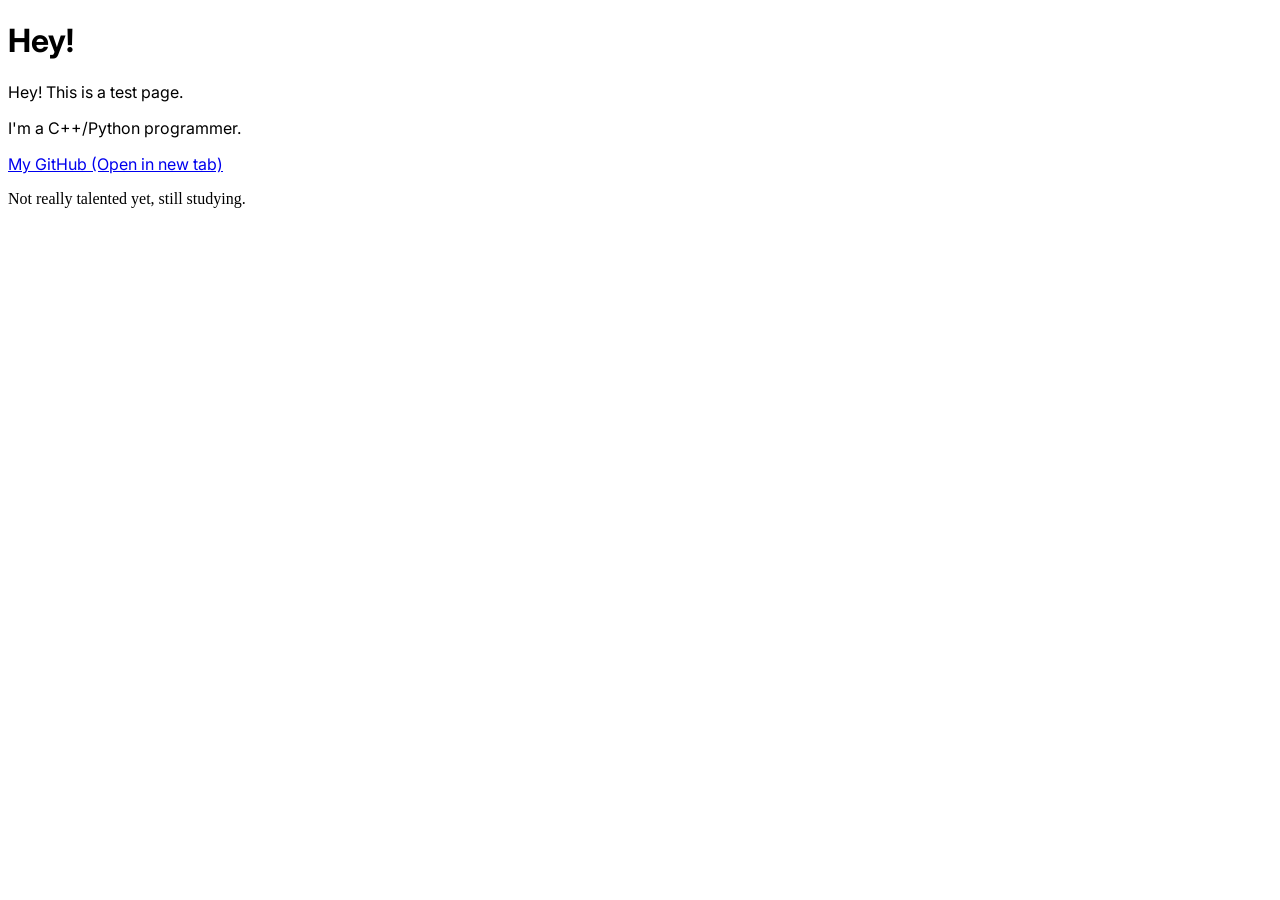
==== index.html @ 08ac7b28 "Update index.html" ====
<!DOCTYPE html>
<html lang="en">
<head>
<title>Hey!</title>
<link rel="preconnect" href="https://fonts.googleapis.com">
<link rel="preconnect" href="https://fonts.gstatic.com" crossorigin>
<link href="https://fonts.googleapis.com/css2?family=Inter:ital,opsz,wght@0,14..32,100..900;1,14..32,100..900&display=swap" rel="stylesheet">
</head>
<body>
<h1 style="font-family:Inter">Hey!</h1>
<p style="font-family:Inter">Hey! This is a test page.</p>
<p style="font-family:Inter">I'm a C++/Python programmer.</p>
<a style="font-family:Inter" href="https://www.github.com/sohiearth">My GitHub (Open in new tab)</a>
<p>Not really talented yet, still studying.</p>
</body>
</html>
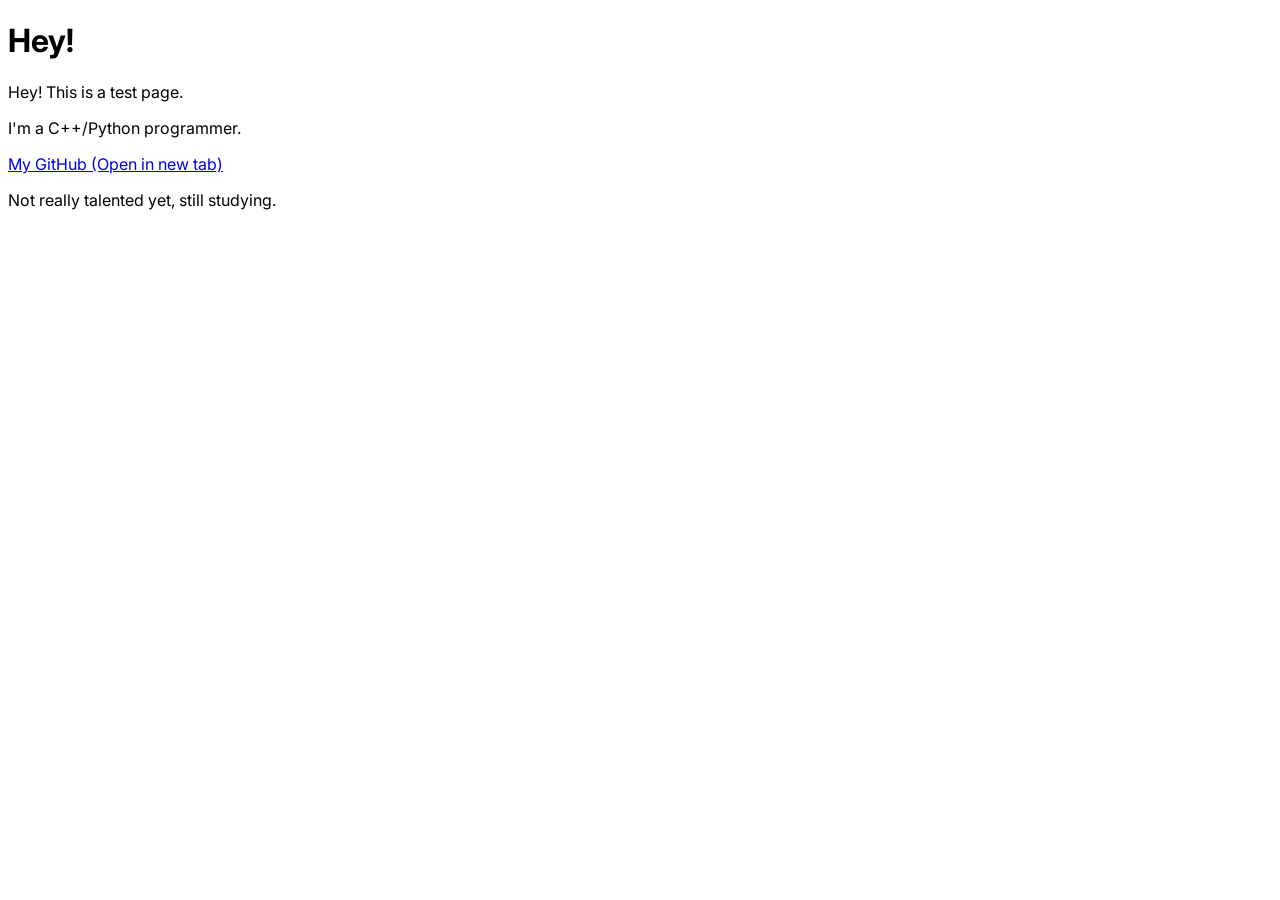
==== commit abe1d857: "Update index.html" ====
--- a/index.html
+++ b/index.html
@@ -11,6 +11,6 @@
 <p style="font-family:Inter">Hey! This is a test page.</p>
 <p style="font-family:Inter">I'm a C++/Python programmer.</p>
 <a style="font-family:Inter" href="https://www.github.com/sohiearth">My GitHub (Open in new tab)</a>
-<p>Not really talented yet, still studying.</p>
+<p style="font-family:Inter">Not really talented yet, still studying.</p>
 </body>
 </html>
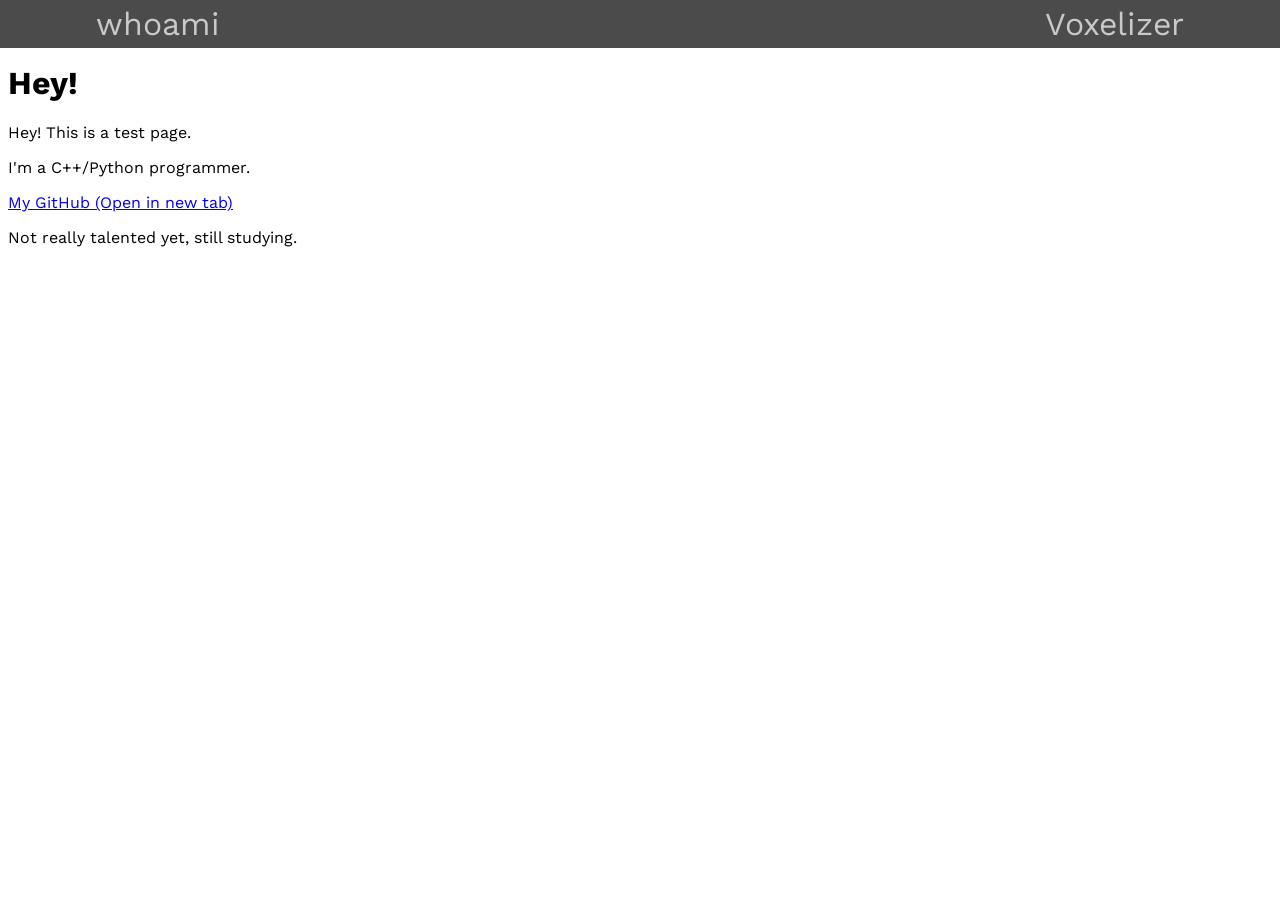
==== commit 50f069fb: "feat: Update whoami" ====
--- a/index.html
+++ b/index.html
@@ -1,16 +1,21 @@
 <!DOCTYPE html>
 <html lang="en">
-<head>
-<title>Hey!</title>
-<link rel="preconnect" href="https://fonts.googleapis.com">
-<link rel="preconnect" href="https://fonts.gstatic.com" crossorigin>
-<link href="https://fonts.googleapis.com/css2?family=Inter:ital,opsz,wght@0,14..32,100..900;1,14..32,100..900&display=swap" rel="stylesheet">
-</head>
-<body>
-<h1 style="font-family:Inter">Hey!</h1>
-<p style="font-family:Inter">Hey! This is a test page.</p>
-<p style="font-family:Inter">I'm a C++/Python programmer.</p>
-<a style="font-family:Inter" href="https://www.github.com/sohiearth">My GitHub (Open in new tab)</a>
-<p style="font-family:Inter">Not really talented yet, still studying.</p>
+  <head>
+    <title>Hey!</title>
+    <style>  
+      @import url('https://fonts.googleapis.com/css2?family=Work+Sans:ital,wght@0,100..900;1,100..900&display=swap');
+    </style>
+    <link rel="stylesheet" href="style.css">
+  </head>
+  <body>
+    <header id="navbar">
+      <a href="http://sohiearth.tech/">whoami</a>
+      <a href="http://sohiearth.tech/framework/">Voxelizer</a>
+    </header>
+    <h1 id="hey">Hey!</h1>
+    <p>Hey! This is a test page.</p>
+    <p>I'm a C++/Python programmer.</p>
+    <a href="https://www.github.com/sohiearth">My GitHub (Open in new tab)</a>
+    <p>Not really talented yet, still studying.</p>
 </body>
 </html>
--- a/style.css
+++ b/style.css
@@ -0,0 +1,54 @@
+:root {
+  --color-background: rgba(30, 30, 30, 0.8);
+  --color-accent: rgba(100, 100, 200, 0.8);
+  --color-navbar: rgba(30, 30, 30, 0.8);
+  --border-radius: 5px;
+}
+
+h1 {
+  font-family: "Work Sans", BlinkMacSystemFont, -apple-system, "Segoe UI", Arial;
+}
+
+#hey {
+  margin-top: 4rem;
+}
+
+p {
+  font-family: "Work Sans", BlinkMacSystemFont, -apple-system, "Segoe UI", Arial;
+}
+
+a {
+  font-family: "Work Sans", BlinkMacSystemFont, -apple-system, "Segoe UI", Arial;
+}
+
+#navbar {
+  font-family: "IBM Plex Mono", BlinkMacSystemFont, -apple-system, "Segoe UI", Arial;
+  position: fixed;
+  z-index: 1000;
+  top: 0;
+  left: 0;
+  right: 0;
+  margin: 0 auto;
+  height: 3rem;
+  padding-left: 6rem;
+  padding-right: 6rem;
+  box-sizing: border-box;
+  align-items: center;
+  max-width: 100%;
+  justify-content: space-between;
+  backdrop-filter: blur(20px) saturate(150%);
+  display: flex;
+  background-color: var(--color-navbar);
+  color: var(--color-title-1);
+}
+
+#navbar a {
+  font-size: 2rem;
+  color: rgba(255, 255, 255, 0.7);
+  text-decoration: none;
+  transition: font-weight 0.5s ease;
+}
+
+#navbar a:hover {
+  font-weight: 200;
+}
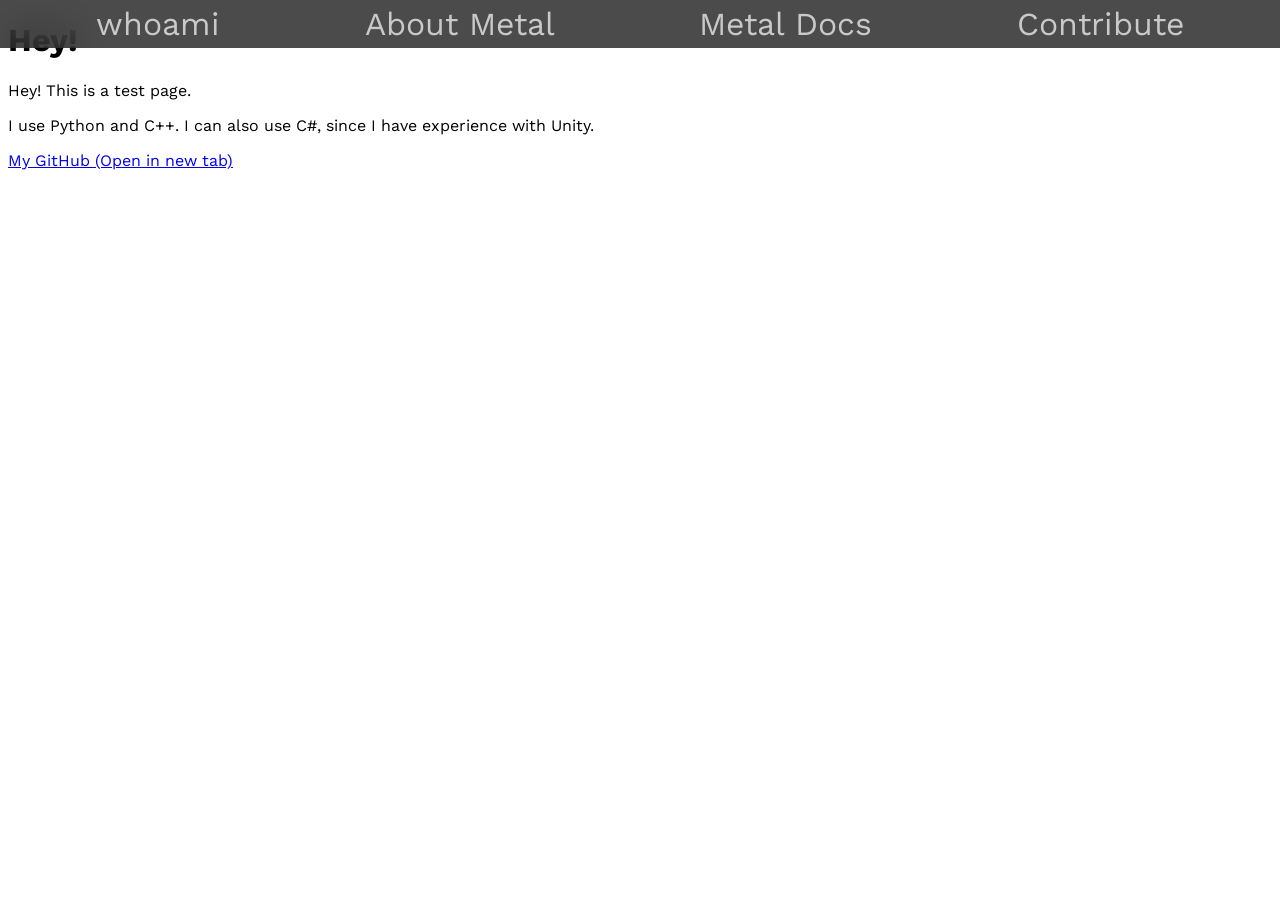
==== commit 170f39cf: "feat: Clean up codebase and unify design" ====
--- a/index.html
+++ b/index.html
@@ -9,13 +9,18 @@
   </head>
   <body>
     <header id="navbar">
-      <a href="http://sohiearth.tech/">whoami</a>
-      <a href="http://sohiearth.tech/framework/">Voxelizer</a>
+      <a href="../index.html">whoami</a>
+      <a href="metal/index.html">About Metal</a>
+      <a href="metal/docs.html">Metal Docs</a>
+      <a href="metal/contribute.html">Contribute</a>
     </header>
-    <h1 id="hey">Hey!</h1>
-    <p>Hey! This is a test page.</p>
-    <p>I'm a C++/Python programmer.</p>
-    <a href="https://www.github.com/sohiearth">My GitHub (Open in new tab)</a>
-    <p>Not really talented yet, still studying.</p>
+    <div id="about">
+      <h1 id="about-title">Hey!</h1>
+      <div id="about-content">
+        <p>Hey! This is a test page.</p>
+        <p>I use Python and C++. I can also use C#, since I have experience with Unity.</p>
+        <a href="https://www.github.com/sohiearth" target="_blank">My GitHub (Open in new tab)</a>
+      </div>
+    </div>
 </body>
 </html>
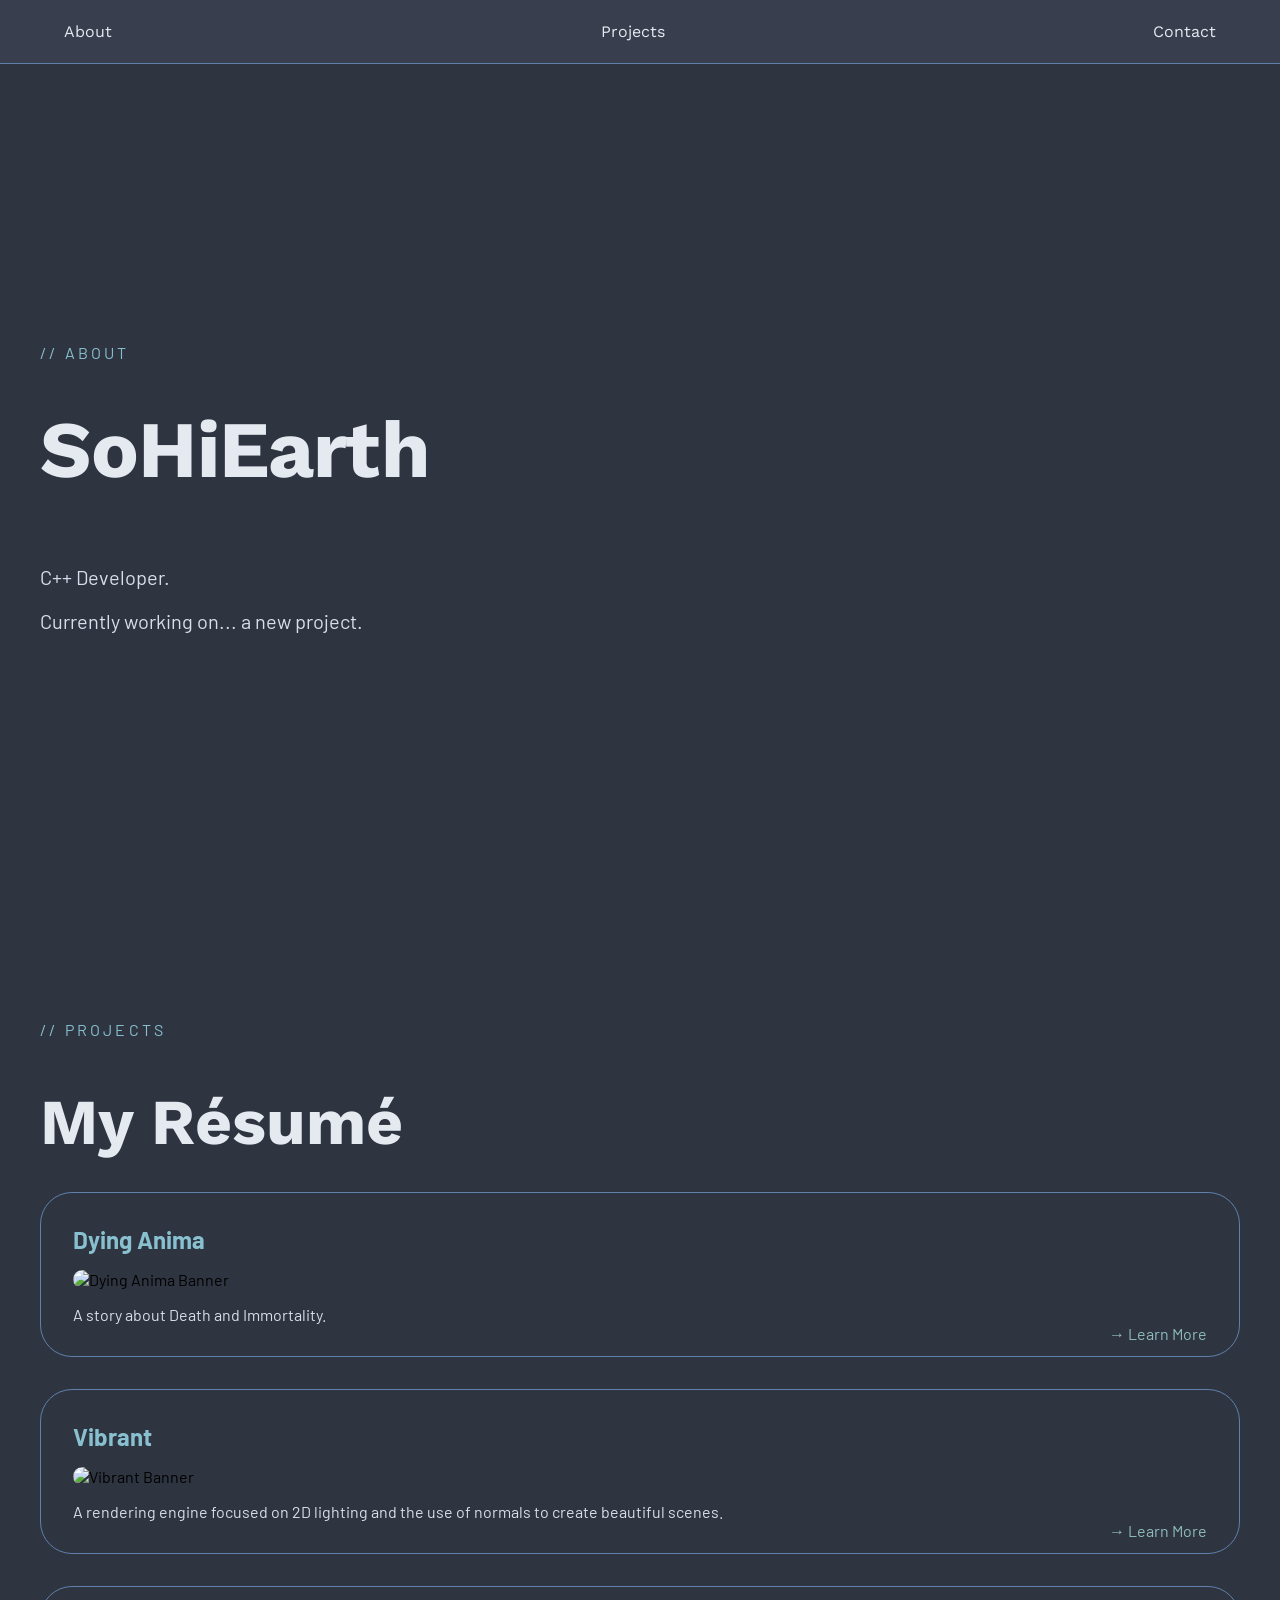
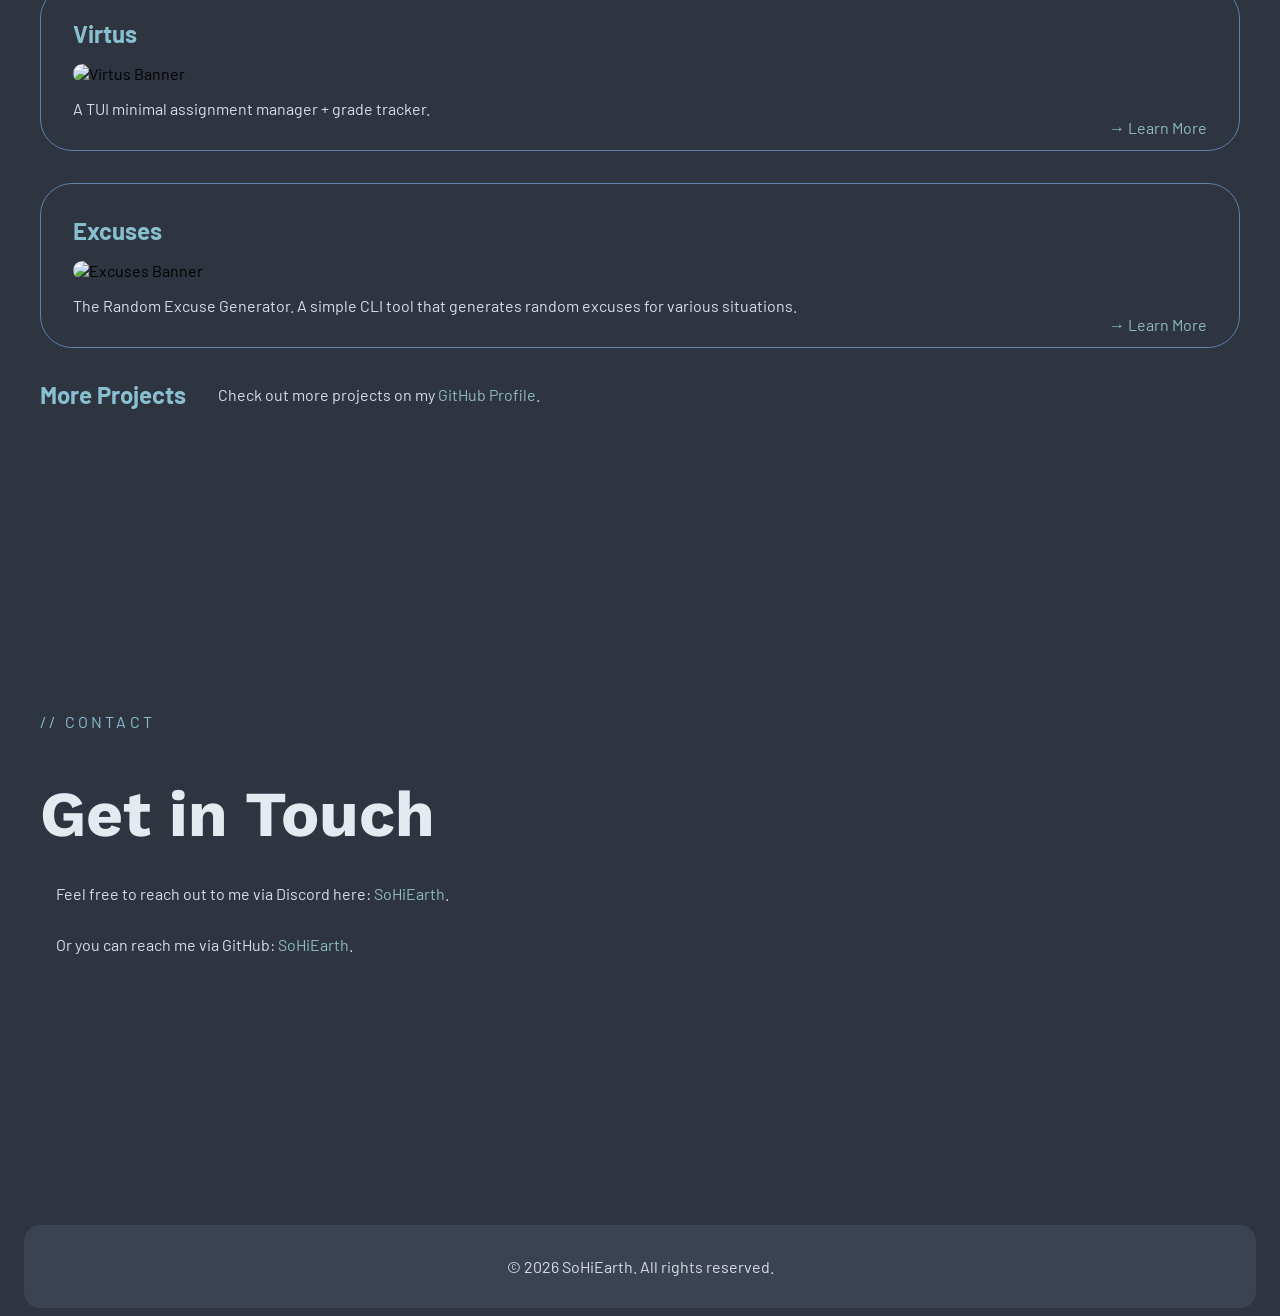
==== commit ae4092fe: "feat: Major Renovation. Remake index page. Co-authored-by: Copilot <copilot@github.com>" ====
--- a/index.html
+++ b/index.html
@@ -1,26 +1,77 @@
 <!DOCTYPE html>
 <html lang="en">
   <head>
-    <title>Hey!</title>
+    <title>SoHiEarth</title>
     <style>  
+      @import url('https://fonts.googleapis.com/css2?family=Barlow:ital,wght@0,100;0,200;0,300;0,400;0,500;0,600;0,700;0,800;0,900;1,100;1,200;1,300;1,400;1,500;1,600;1,700;1,800;1,900&display=swap');
       @import url('https://fonts.googleapis.com/css2?family=Work+Sans:ital,wght@0,100..900;1,100..900&display=swap');
     </style>
-    <link rel="stylesheet" href="style.css">
+    <link rel="stylesheet" href="index_style.css">
   </head>
-  <body>
-    <header id="navbar">
-      <a href="../index.html">whoami</a>
-      <a href="metal/index.html">About Metal</a>
-      <a href="metal/docs.html">Metal Docs</a>
-      <a href="metal/contribute.html">Contribute</a>
+  <body class="barlow-regular">
+    <header class="navbar" class="barlow-regular">
+      <a href="#intro">About</a>
+      <a href="#projects">Projects</a>
+      <a href="#contact">Contact</a>
     </header>
-    <div id="about">
-      <h1 id="about-title">Hey!</h1>
-      <div id="about-content">
-        <p>Hey! This is a test page.</p>
-        <p>I use Python and C++. I can also use C#, since I have experience with Unity.</p>
-        <a href="https://www.github.com/sohiearth" target="_blank">My GitHub (Open in new tab)</a>
+    <div class="intro" class="barlow-regular">
+      <p class="intro-decoration">// About</p>
+      <h1 class="intro-title work-sans-bold">SoHiEarth</h1>
+      <div class="intro-description">
+        <p>C++ Developer.</p>
+        <p>Currently working on... a new project.</p>
       </div>
     </div>
-</body>
+
+    <div class="projects" class="barlow-regular">
+      <p class="projects-decoration">// Projects</p>
+      <h2 class="projects-title work-sans-bold">My Résumé</h2>
+      <div class="project dying-anima">
+        <h2 class="project-title">Dying Anima</h2>
+        <img src="https://github.com/SoHiEarth/dying-anima/blob/f69f7f76096557daa3ad3a43d9edc28c457ca5c3/docs/assets/banner.png?raw=true" alt="Dying Anima Banner" class="project-image">
+        <p class="project-content">A story about Death and Immortality.</p>
+        <a href="https://github.com/SoHiEarth/dying-anima" target="_blank" class="project-link">→ Learn More</a>
+      </div>
+
+      <div class="project vibrant">
+        <h2 class="project-title">Vibrant</h2>
+        <img src="https://github.com/SoHiEarth/vibrant/blob/2f0704a8f34965f7e9bee24b9616733d9ee9030e/docs/screenshot.png?raw=true" alt="Vibrant Banner" class="project-image">
+        <p class="project-content">A rendering engine focused on 2D lighting and the use of normals to create beautiful scenes.</p>
+        <a href="https://github.com/SoHiEarth/vibrant" target="_blank" class="project-link">→ Learn More</a>
+      </div>
+
+      <div class="project virtus">
+        <h2 class="project-title">Virtus</h2>
+        <img src="https://github.com/SoHiEarth/virtus/blob/d7bbdfa9af336d876964ae082d409f8632fc8e02/assets/logo.png?raw=true" alt="Virtus Banner" class="project-image">
+        <p class="project-content">A TUI minimal assignment manager + grade tracker.</p>
+        <a href="https://github.com/SoHiEarth/virtus" target="_blank" class="project-link">→ Learn More</a>
+      </div>
+
+      <div class="project excuses">
+        <h2 class="project-title">Excuses</h2>
+        <img src="https://github.com/SoHiEarth/excuses/blob/11754642111928e2d96aaa726060e1be9e1a738b/docs/cli_home.png?raw=true" alt="Excuses Banner" class="project-image">
+        <p class="project-content">The Random Excuse Generator. A simple CLI tool that generates random excuses for various situations.</p>
+        <a href="https://github.com/SoHiEarth/excuses" target="_blank" class="project-link">→ Learn More</a>
+      </div>
+
+      <div class="more-projects-container">
+        <h2 class="more-project-title">More Projects</h2>
+        <p class="more-project-content">Check out more projects on my <a href="https://github.com/SoHiEarth" target="_blank">GitHub Profile</a>.</p>
+      </div>
+    </div>
+
+    <div class="contact">
+      <p class="contact-decoration">// Contact</p>
+      <h2 class="contact-title work-sans-bold">Get in Touch</h2>
+      <p class="contact-content">
+        Feel free to reach out to me via Discord here: <a href="https://discord.com/users/987678634678550548" target="_blank">SoHiEarth</a>.
+      </p>
+      <p class="contact-content">
+        Or you can reach me via GitHub: <a href="https://github.com/SoHiEarth" target="_blank">SoHiEarth</a>.
+      </p>
+    </div>
+    <footer id="footer" class="barlow-regular">
+      <p>© 2026 SoHiEarth. All rights reserved.</p>
+    </footer>
+  </body>
 </html>
--- a/index_style.css
+++ b/index_style.css
@@ -0,0 +1,174 @@
+@import "navbar.css";
+@import "style.css";
+@import "font.css";
+@import "nord.css";
+
+html {
+  scroll-snap-type: y mandatory;
+  scroll-behavior: smooth;
+}
+
+:root {
+  background-color: var(--nord0);
+}
+
+.intro {
+  margin-top: 0rem;
+  padding: 2rem;
+  height: 100vh;
+  /* center content vertically */
+  display: flex;
+  flex-direction: column;
+  justify-content: center;
+  scroll-snap-align: start;
+  scroll-margin-top: 4rem;
+}
+
+.intro-decoration, .projects-decoration, .contact-decoration {
+  color: var(--nord8);
+  font-size: 1rem;
+  letter-spacing: 0.2rem;
+  text-transform: uppercase;
+  margin-bottom: -0.5rem;
+  transition: color 0.5s ease, transform 0.5s ease;
+}
+
+.intro-decoration:hover, .projects-decoration:hover, .contact-decoration:hover {
+  color: var(--nord6);
+  transform: translateX(10px);
+}
+
+.intro-title {
+  color: var(--nord5);
+  line-height: 1.05;
+  letter-spacing: -0.05rem;
+  font-size: clamp(2.5rem, 10vw, 5rem);
+}
+
+.intro-description {
+  color: var(--nord4);
+  font-size: clamp(1.25rem, 3vw, 1rem);
+}
+
+.projects {
+  padding: 2rem;
+  scroll-snap-align: start;
+  scroll-margin-top: 4rem;
+}
+
+.projects-title {
+  color: var(--nord5);
+  font-size: clamp(2.5rem, 5vw, 5rem);
+  margin-bottom: 2rem;
+}
+
+.project {
+  border-radius: 2rem;
+  border: 1px solid var(--nord10);
+  padding: 2rem;
+  margin: 2rem 0;
+  transition: transform 0.2s ease, border-color 0.2s ease;
+}
+
+.project:hover {
+  /* scale up a bit on hover */
+  transform: scale(1.02);
+  border-color: var(--nord9);
+}
+
+.project-title {
+  color: var(--nord8);
+  margin: 0;
+  margin-bottom: 0.5rem;
+}
+
+.project-image {
+  display: block;
+  width: 100%;
+  max-width: 500px;
+  border-radius: 1rem;
+  margin: 1rem 0;
+}
+
+.project-content {
+  color: var(--nord4);
+  margin: 0;
+}
+
+.project-link {
+  color: var(--nord7);
+  text-decoration: none;
+  float: right;
+  transition: color 0.2s ease, transform 0.2s ease;
+}
+
+.project-link:hover {
+  color: var(--nord9);
+  transform: translateX(5px);
+}
+
+.more-projects-container {
+  display: flex;
+  gap: 2rem;
+  align-items: center;
+}
+
+.more-project-title {
+  color: var(--nord8);
+  margin: 0;
+}
+
+.more-project-content {
+  color: var(--nord4);
+  margin: 0;
+}
+
+.more-project-content a {
+  color: var(--nord7);
+  text-decoration: none;
+  transition: color 0.2s ease;
+}
+
+.more-project-content a:hover {
+  color: var(--nord9);
+}
+
+.contact {
+  padding: 2rem;
+  scroll-snap-align: start;
+  scroll-margin-top: 4rem;
+  display: flex;
+  flex-direction: column;
+  justify-content: center;
+  height: 80vh;
+}
+
+.contact-title {
+  color: var(--nord5);
+  font-size: clamp(2.5rem, 5vw, 5rem);
+  margin-bottom: 1rem;
+}
+
+.contact-content {
+  color: var(--nord4);
+  margin-left: 1rem;
+}
+
+.contact-content a {
+  color: var(--nord7);
+  text-decoration: none;
+  transition: color 0.2s ease;
+}
+
+.contact-content a:hover {
+  color: var(--nord9);
+}
+
+#footer {
+  color: var(--nord4);
+  background-color: var(--nord1);
+  border-radius: 1rem;
+  text-align: center;
+  padding: 1rem;
+  margin: 0 1rem;
+}
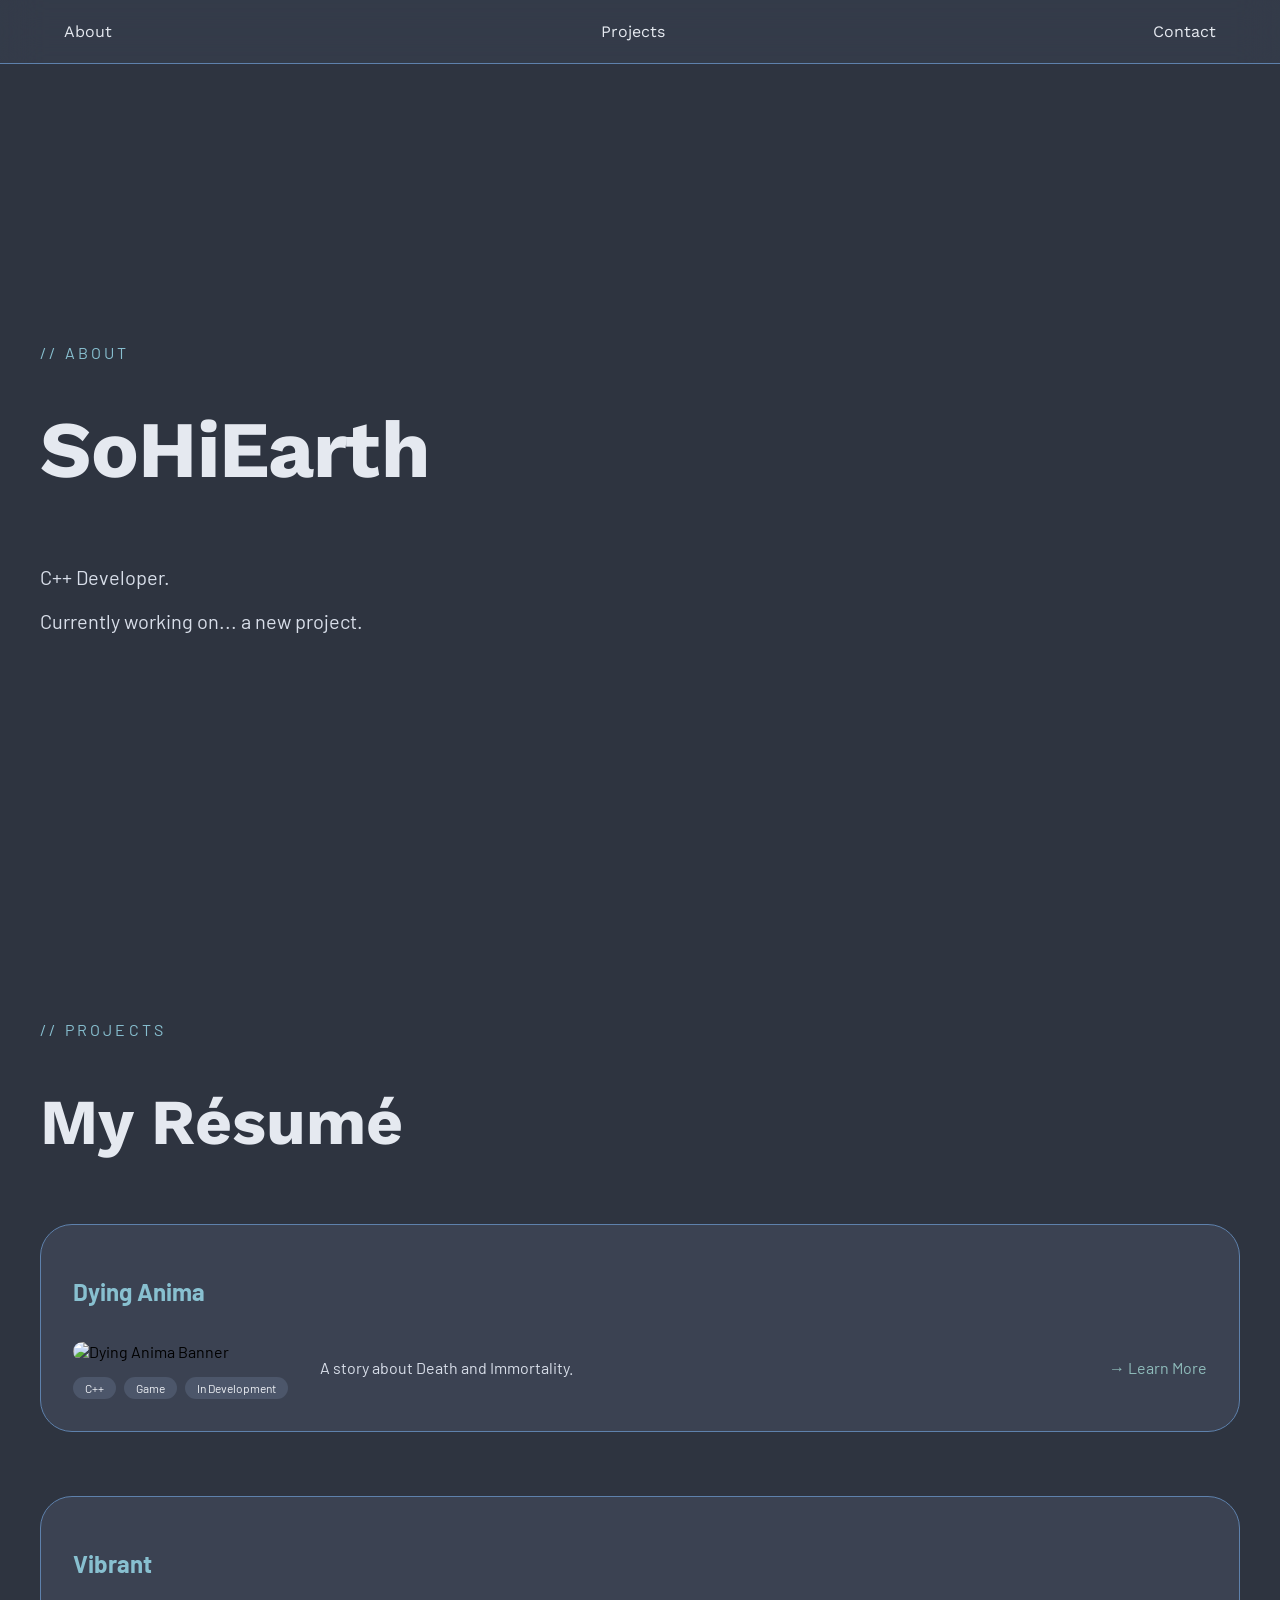
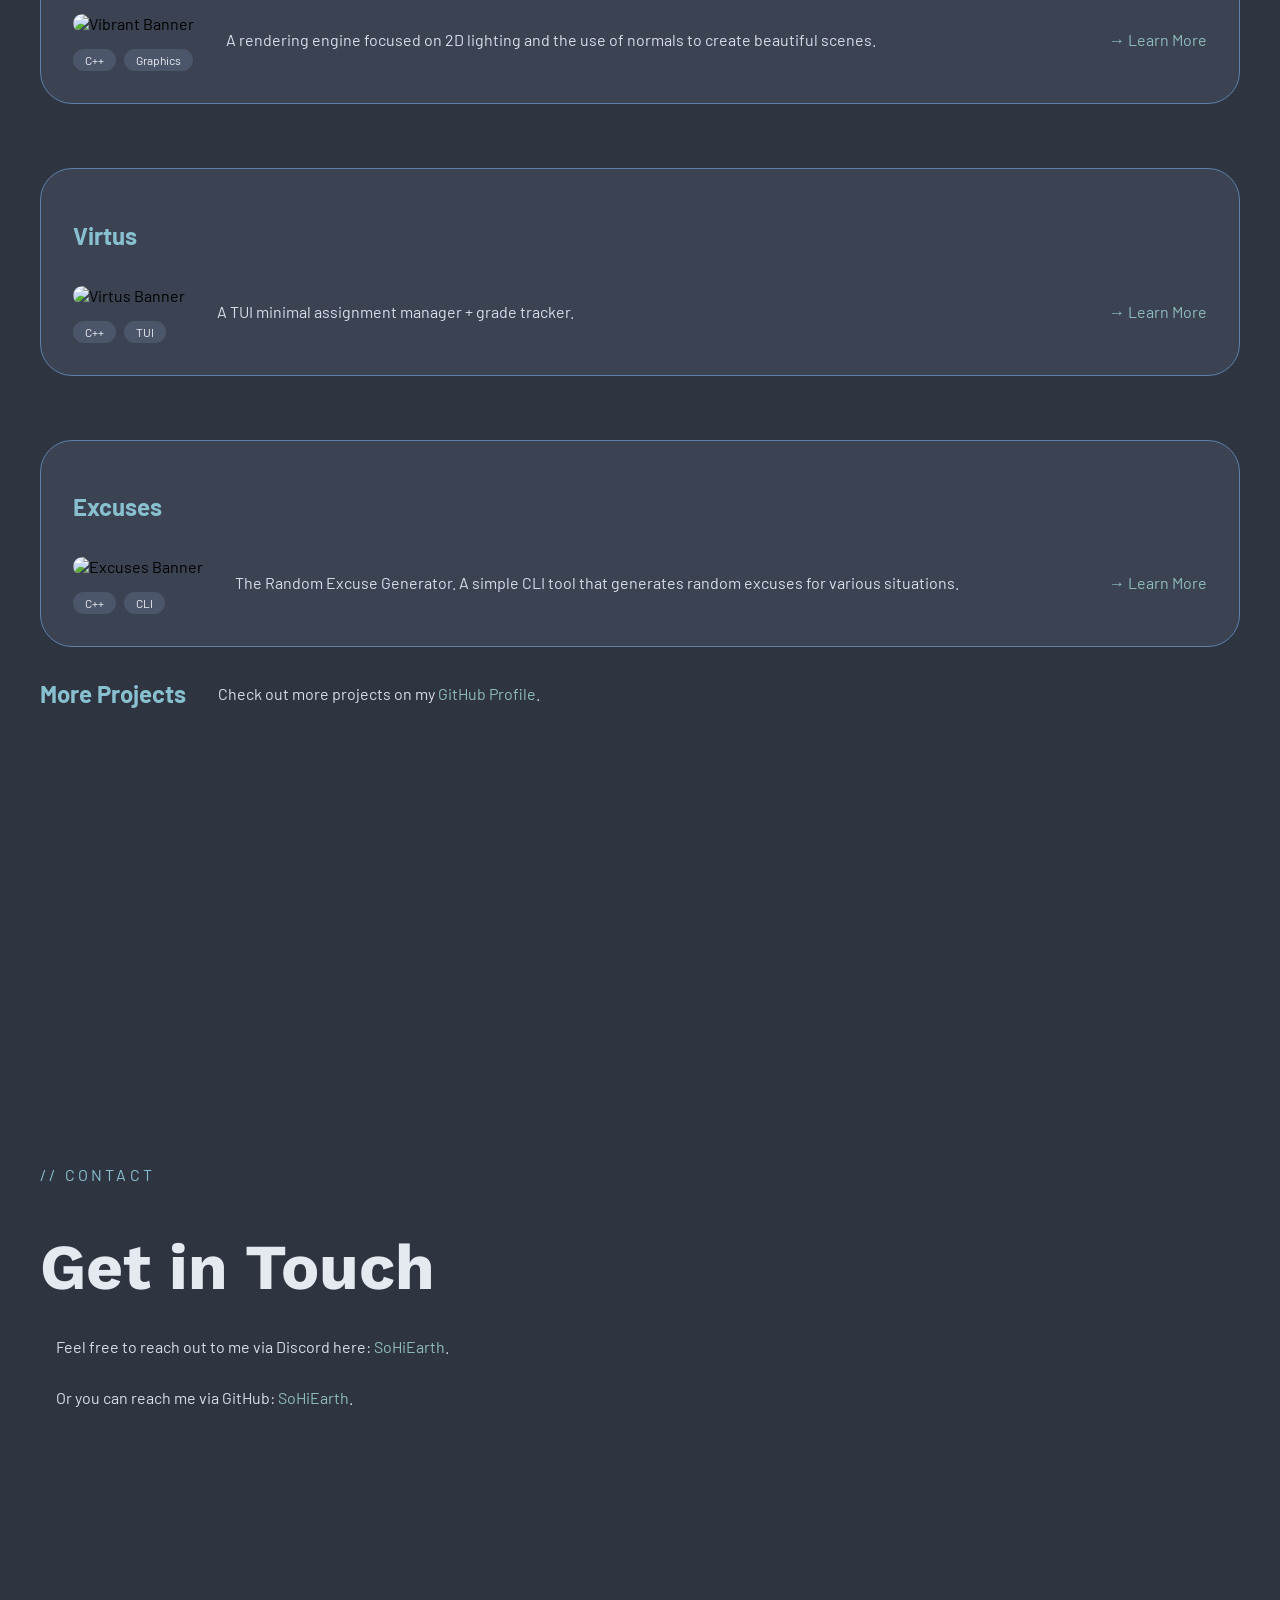
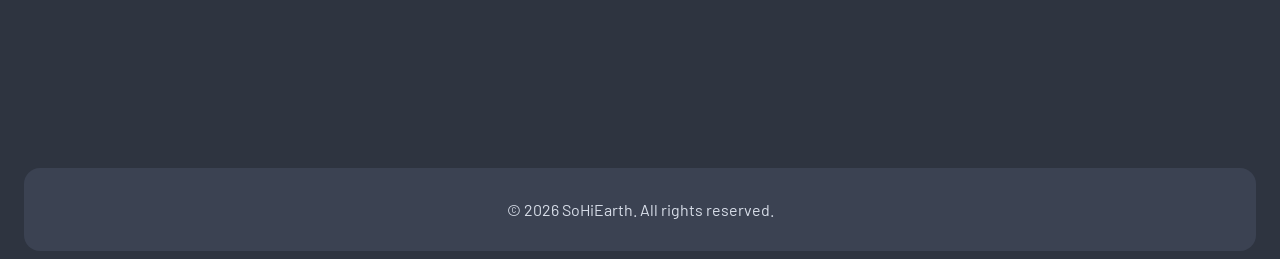
==== commit 3d00a5bc: "feat: Minor changes" ====
--- a/index.html
+++ b/index.html
@@ -29,6 +29,11 @@
       <div class="project dying-anima">
         <h2 class="project-title">Dying Anima</h2>
         <img src="https://github.com/SoHiEarth/dying-anima/blob/f69f7f76096557daa3ad3a43d9edc28c457ca5c3/docs/assets/banner.png?raw=true" alt="Dying Anima Banner" class="project-image">
+        <div class="project-categories-container">
+          <span class="project-category">C++</span>
+          <span class="project-category">Game</span>
+          <span class="project-category">In Development</span>
+        </div>
         <p class="project-content">A story about Death and Immortality.</p>
         <a href="https://github.com/SoHiEarth/dying-anima" target="_blank" class="project-link">→ Learn More</a>
       </div>
@@ -36,6 +41,10 @@
       <div class="project vibrant">
         <h2 class="project-title">Vibrant</h2>
         <img src="https://github.com/SoHiEarth/vibrant/blob/2f0704a8f34965f7e9bee24b9616733d9ee9030e/docs/screenshot.png?raw=true" alt="Vibrant Banner" class="project-image">
+        <div class="project-categories-container">
+          <span class="project-category">C++</span>
+          <span class="project-category">Graphics</span>
+        </div>
         <p class="project-content">A rendering engine focused on 2D lighting and the use of normals to create beautiful scenes.</p>
         <a href="https://github.com/SoHiEarth/vibrant" target="_blank" class="project-link">→ Learn More</a>
       </div>
@@ -43,6 +52,10 @@
       <div class="project virtus">
         <h2 class="project-title">Virtus</h2>
         <img src="https://github.com/SoHiEarth/virtus/blob/d7bbdfa9af336d876964ae082d409f8632fc8e02/assets/logo.png?raw=true" alt="Virtus Banner" class="project-image">
+        <div class="project-categories-container">
+          <span class="project-category">C++</span>
+          <span class="project-category">TUI</span>
+        </div>
         <p class="project-content">A TUI minimal assignment manager + grade tracker.</p>
         <a href="https://github.com/SoHiEarth/virtus" target="_blank" class="project-link">→ Learn More</a>
       </div>
@@ -52,6 +65,10 @@
         <img src="https://github.com/SoHiEarth/excuses/blob/11754642111928e2d96aaa726060e1be9e1a738b/docs/cli_home.png?raw=true" alt="Excuses Banner" class="project-image">
         <p class="project-content">The Random Excuse Generator. A simple CLI tool that generates random excuses for various situations.</p>
         <a href="https://github.com/SoHiEarth/excuses" target="_blank" class="project-link">→ Learn More</a>
+        <div class="project-categories-container">
+          <span class="project-category">C++</span>
+          <span class="project-category">CLI</span>
+        </div>
       </div>
 
       <div class="more-projects-container">
--- a/index_style.css
+++ b/index_style.css
@@ -52,8 +52,12 @@
 
 .projects {
   padding: 2rem;
+  display: flex;
+  flex-direction: column;
+  justify-content: center;
   scroll-snap-align: start;
   scroll-margin-top: 4rem;
+  margin-bottom: 4rem;
 }
 
 .projects-title {
@@ -62,44 +66,75 @@
   margin-bottom: 2rem;
 }
 
+
 .project {
   border-radius: 2rem;
   border: 1px solid var(--nord10);
+  background-color: var(--nord1);
   padding: 2rem;
   margin: 2rem 0;
-  transition: transform 0.2s ease, border-color 0.2s ease;
+  transition: transform 0.2s ease, border-color 0.2s ease, box-shadow 0.2s ease;
+  display: grid;
+  grid-template-columns: 1fr;
+  gap: 1rem 2rem;
+  align-items: start;
 }
 
 .project:hover {
-  /* scale up a bit on hover */
   transform: scale(1.02);
   border-color: var(--nord9);
+  box-shadow: 0 0 0.5rem black;
+}
+
+/* On wider screens place image and content side-by-side
+   while keeping the title full-width above them */
+@media (min-width: 1024px) {
+  .project {
+    grid-template-columns: auto 1fr;
+    grid-template-areas:
+      "title title title"
+      "image content link"
+      "categories content link";
+  }
+  .project-title { grid-area: title; }
+  .project-categories-container { grid-area: categories; }
+  .project-image { grid-area: image; }
+  .project-content { grid-area: content; }
+  .project-link { grid-area: link; }
 }
 
 .project-title {
   color: var(--nord8);
-  margin: 0;
-  margin-bottom: 0.5rem;
 }
 
 .project-image {
-  display: block;
   width: 100%;
-  max-width: 500px;
+  max-width: 420px;
   border-radius: 1rem;
-  margin: 1rem 0;
+}
+
+.project-categories-container {
+  display: flex;
+  gap: 0.5rem;
+}
+
+.project-category {
+  background-color: var(--nord3);
+  color: var(--nord6);
+  padding: 0.25rem 0.75rem;
+  border-radius: 9999px;
+  font-size: 0.75rem;
 }
 
 .project-content {
   color: var(--nord4);
-  margin: 0;
 }
 
 .project-link {
   color: var(--nord7);
   text-decoration: none;
-  float: right;
   transition: color 0.2s ease, transform 0.2s ease;
+  margin-top: 1rem;
 }
 
 .project-link:hover {
@@ -136,11 +171,11 @@
 .contact {
   padding: 2rem;
   scroll-snap-align: start;
-  scroll-margin-top: 4rem;
+  scroll-margin-top: 0rem;
   display: flex;
   flex-direction: column;
   justify-content: center;
-  height: 80vh;
+  height: 100vh;
 }
 
 .contact-title {
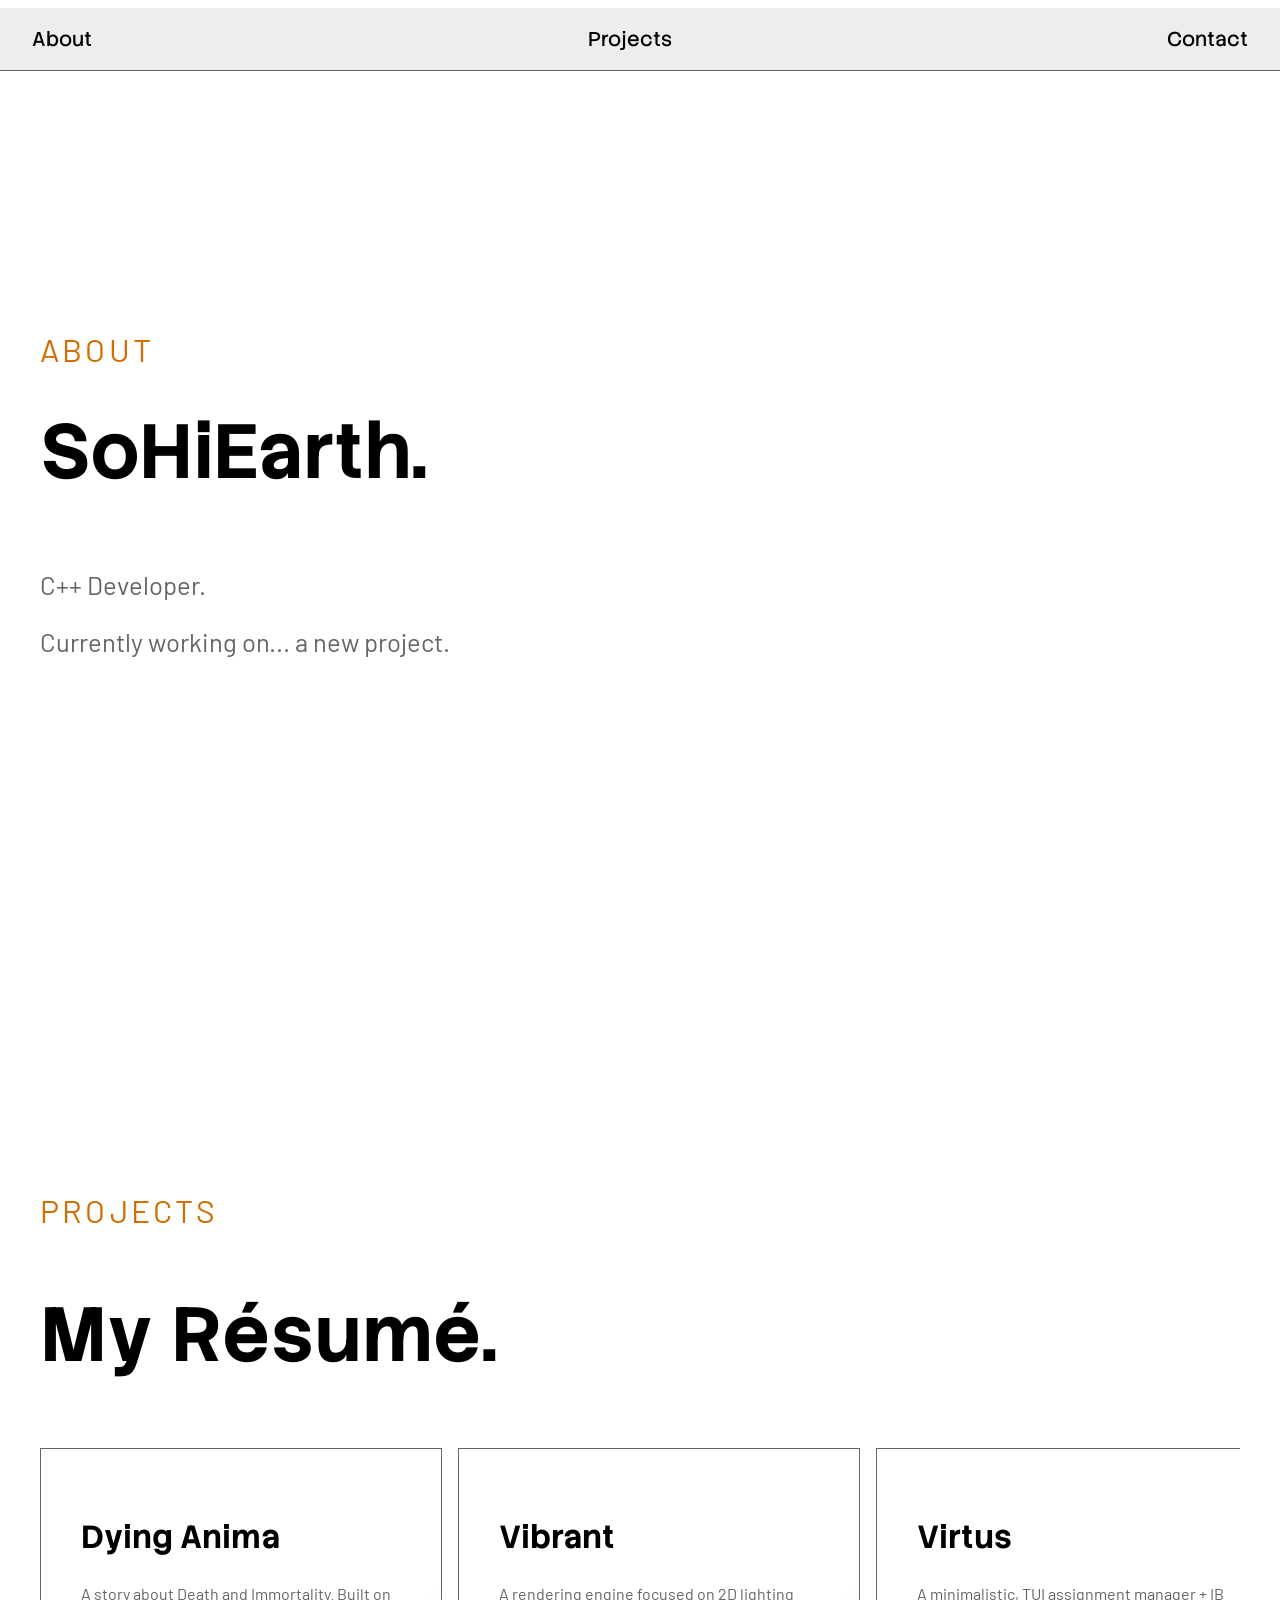
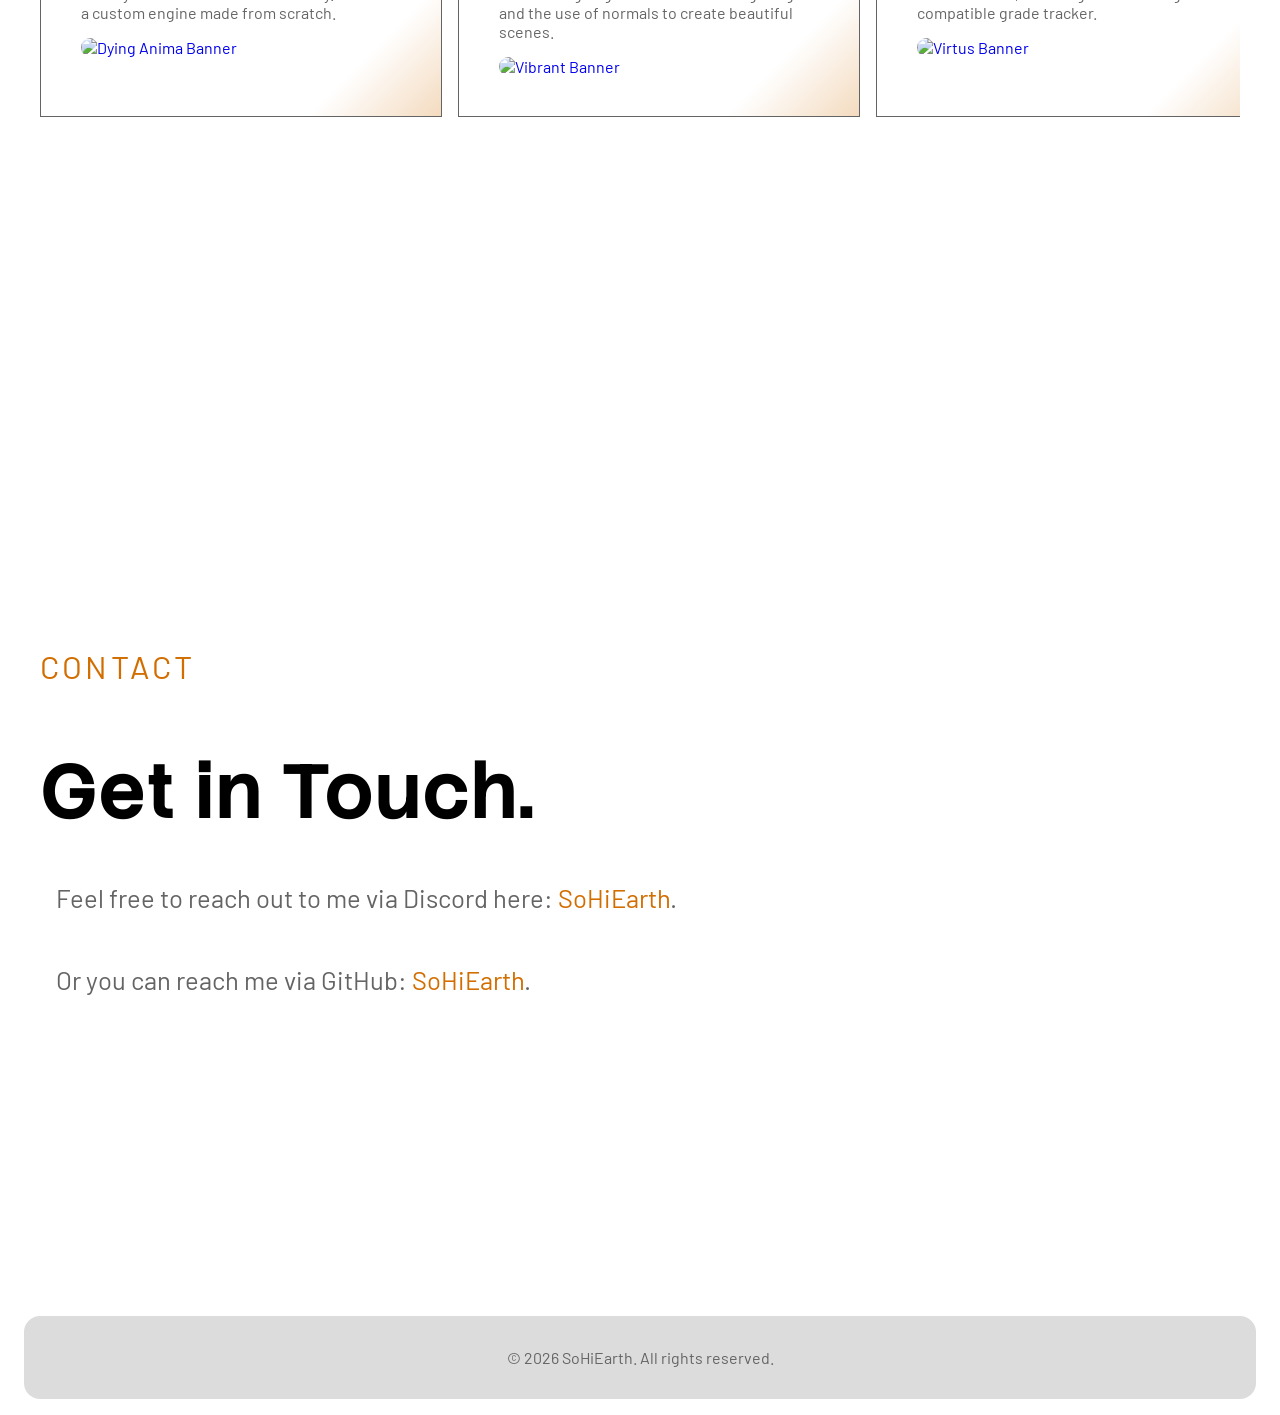
==== commit 080a3fcc: "feat: Color updates, project carousel, navbar fix, scaling fix" ====
--- a/index.html
+++ b/index.html
@@ -4,9 +4,10 @@
     <title>SoHiEarth</title>
     <style>  
       @import url('https://fonts.googleapis.com/css2?family=Barlow:ital,wght@0,100;0,200;0,300;0,400;0,500;0,600;0,700;0,800;0,900;1,100;1,200;1,300;1,400;1,500;1,600;1,700;1,800;1,900&display=swap');
-      @import url('https://fonts.googleapis.com/css2?family=Work+Sans:ital,wght@0,100..900;1,100..900&display=swap');
+      @import url('https://fonts.googleapis.com/css2?family=Stack+Sans+Text:wght@200..700&display=swap');
     </style>
     <link rel="stylesheet" href="index_style.css">
+    <meta name="viewport" content="width=device-width, initial-scale=1.0">
   </head>
   <body class="barlow-regular">
     <header class="navbar" class="barlow-regular">
@@ -14,72 +15,48 @@
       <a href="#projects">Projects</a>
       <a href="#contact">Contact</a>
     </header>
-    <div class="intro" class="barlow-regular">
-      <p class="intro-decoration">// About</p>
-      <h1 class="intro-title work-sans-bold">SoHiEarth</h1>
+    <div id="intro" class="intro" class="barlow-regular">
+      <p class="intro-decoration">About</p>
+      <h1 class="intro-title stack-sans-text-bold">SoHiEarth.</h1>
       <div class="intro-description">
         <p>C++ Developer.</p>
         <p>Currently working on... a new project.</p>
       </div>
     </div>
 
-    <div class="projects" class="barlow-regular">
-      <p class="projects-decoration">// Projects</p>
-      <h2 class="projects-title work-sans-bold">My Résumé</h2>
-      <div class="project dying-anima">
-        <h2 class="project-title">Dying Anima</h2>
-        <img src="https://github.com/SoHiEarth/dying-anima/blob/f69f7f76096557daa3ad3a43d9edc28c457ca5c3/docs/assets/banner.png?raw=true" alt="Dying Anima Banner" class="project-image">
-        <div class="project-categories-container">
-          <span class="project-category">C++</span>
-          <span class="project-category">Game</span>
-          <span class="project-category">In Development</span>
-        </div>
-        <p class="project-content">A story about Death and Immortality.</p>
-        <a href="https://github.com/SoHiEarth/dying-anima" target="_blank" class="project-link">→ Learn More</a>
-      </div>
+    <div id="projects" class="projects" class="barlow-regular">
+      <p class="projects-decoration">Projects</p>
+      <h2 class="projects-title stack-sans-text-bold">My Résumé.</h2>
+      <div class="projects-container">
+        <a class="project dying-anima" href="https://github.com/SoHiEarth/dying-anima" target="_blank">
+          <h2 class="project-title stack-sans-text-bold">Dying Anima</h2>
+          <p class="project-content">A story about Death and Immortality. Built on a custom engine made from scratch.</p>
+          <img src="https://github.com/SoHiEarth/dying-anima/blob/f69f7f76096557daa3ad3a43d9edc28c457ca5c3/docs/assets/banner.png?raw=true" alt="Dying Anima Banner" class="project-image">
+        </a>
 
-      <div class="project vibrant">
-        <h2 class="project-title">Vibrant</h2>
-        <img src="https://github.com/SoHiEarth/vibrant/blob/2f0704a8f34965f7e9bee24b9616733d9ee9030e/docs/screenshot.png?raw=true" alt="Vibrant Banner" class="project-image">
-        <div class="project-categories-container">
-          <span class="project-category">C++</span>
-          <span class="project-category">Graphics</span>
-        </div>
-        <p class="project-content">A rendering engine focused on 2D lighting and the use of normals to create beautiful scenes.</p>
-        <a href="https://github.com/SoHiEarth/vibrant" target="_blank" class="project-link">→ Learn More</a>
-      </div>
+        <a class="project vibrant" href="https://github.com/SoHiEarth/vibrant" target="_blank">
+          <h2 class="project-title stack-sans-text-bold">Vibrant</h2>
+          <p class="project-content">A rendering engine focused on 2D lighting and the use of normals to create beautiful scenes.</p>
+          <img src="https://github.com/SoHiEarth/vibrant/blob/2f0704a8f34965f7e9bee24b9616733d9ee9030e/docs/screenshot.png?raw=true" alt="Vibrant Banner" class="project-image">
+        </a>
 
-      <div class="project virtus">
-        <h2 class="project-title">Virtus</h2>
-        <img src="https://github.com/SoHiEarth/virtus/blob/d7bbdfa9af336d876964ae082d409f8632fc8e02/assets/logo.png?raw=true" alt="Virtus Banner" class="project-image">
-        <div class="project-categories-container">
-          <span class="project-category">C++</span>
-          <span class="project-category">TUI</span>
-        </div>
-        <p class="project-content">A TUI minimal assignment manager + grade tracker.</p>
-        <a href="https://github.com/SoHiEarth/virtus" target="_blank" class="project-link">→ Learn More</a>
-      </div>
+        <a class="project virtus" href="https://github.com/SoHiEarth/virtus" target="_blank">
+          <h2 class="project-title stack-sans-text-bold">Virtus</h2>
+          <p class="project-content">A minimalistic, TUI assignment manager + IB compatible grade tracker.</p>
+          <img src="https://github.com/SoHiEarth/virtus/blob/d7bbdfa9af336d876964ae082d409f8632fc8e02/assets/logo.png?raw=true" alt="Virtus Banner" class="project-image">
+        </a>
 
-      <div class="project excuses">
-        <h2 class="project-title">Excuses</h2>
-        <img src="https://github.com/SoHiEarth/excuses/blob/11754642111928e2d96aaa726060e1be9e1a738b/docs/cli_home.png?raw=true" alt="Excuses Banner" class="project-image">
-        <p class="project-content">The Random Excuse Generator. A simple CLI tool that generates random excuses for various situations.</p>
-        <a href="https://github.com/SoHiEarth/excuses" target="_blank" class="project-link">→ Learn More</a>
-        <div class="project-categories-container">
-          <span class="project-category">C++</span>
-          <span class="project-category">CLI</span>
-        </div>
-      </div>
-
-      <div class="more-projects-container">
-        <h2 class="more-project-title">More Projects</h2>
-        <p class="more-project-content">Check out more projects on my <a href="https://github.com/SoHiEarth" target="_blank">GitHub Profile</a>.</p>
+        <a class="project excuses" href="https://github.com/SoHiEarth/excuses" target="_blank">
+          <h2 class="project-title stack-sans-text-bold">Excuses</h2>
+          <p class="project-content">A simple CLI tool that generates random excuses for various situations.</p>
+          <img src="https://github.com/SoHiEarth/excuses/blob/11754642111928e2d96aaa726060e1be9e1a738b/docs/cli_home.png?raw=true" alt="Excuses Banner" class="project-image">
+        </a>
       </div>
     </div>
 
-    <div class="contact">
-      <p class="contact-decoration">// Contact</p>
-      <h2 class="contact-title work-sans-bold">Get in Touch</h2>
+    <div id="contact" class="contact">
+      <p class="contact-decoration">Contact</p>
+      <h2 class="contact-title stack-sans-text-bold">Get in Touch.</h2>
       <p class="contact-content">
         Feel free to reach out to me via Discord here: <a href="https://discord.com/users/987678634678550548" target="_blank">SoHiEarth</a>.
       </p>
--- a/index_style.css
+++ b/index_style.css
@@ -1,7 +1,7 @@
 @import "navbar.css";
 @import "style.css";
 @import "font.css";
-@import "nord.css";
+@import "colors.css";
 
 html {
   scroll-snap-type: y mandatory;
@@ -9,24 +9,16 @@
 }
 
 :root {
-  background-color: var(--nord0);
+  background-color: var(--background-color);
 }
 
 .intro {
   margin-top: 0rem;
-  padding: 2rem;
-  height: 100vh;
-  /* center content vertically */
-  display: flex;
-  flex-direction: column;
-  justify-content: center;
-  scroll-snap-align: start;
-  scroll-margin-top: 4rem;
 }
 
 .intro-decoration, .projects-decoration, .contact-decoration {
-  color: var(--nord8);
-  font-size: 1rem;
+  color: var(--accent-color);
+  font-size: clamp(2rem, 3vw, 1.5rem);
   letter-spacing: 0.2rem;
   text-transform: uppercase;
   margin-bottom: -0.5rem;
@@ -34,20 +26,20 @@
 }
 
 .intro-decoration:hover, .projects-decoration:hover, .contact-decoration:hover {
-  color: var(--nord6);
+  color: var(--secondary-color);
   transform: translateX(10px);
 }
 
 .intro-title {
-  color: var(--nord5);
+  color: var(--primary-color);
   line-height: 1.05;
   letter-spacing: -0.05rem;
-  font-size: clamp(2.5rem, 10vw, 5rem);
+  font-size: clamp(4rem, 6vw, 8rem);
 }
 
 .intro-description {
-  color: var(--nord4);
-  font-size: clamp(1.25rem, 3vw, 1rem);
+  color: var(--secondary-color);
+  font-size: clamp(1.25rem, 2vw, 3rem);
 }
 
 .projects {
@@ -55,155 +47,134 @@
   display: flex;
   flex-direction: column;
   justify-content: center;
+  height: 100svh;
   scroll-snap-align: start;
   scroll-margin-top: 4rem;
-  margin-bottom: 4rem;
 }
 
 .projects-title {
-  color: var(--nord5);
-  font-size: clamp(2.5rem, 5vw, 5rem);
+  color: var(--primary-color);
+  font-size: clamp(4rem, 6vw, 8rem);
   margin-bottom: 2rem;
 }
 
+/* Carousel of projects */
+.projects-container {
+  display: flex;
+  gap: 1rem;
+  overflow-x: auto;
+  padding: 2rem;
+  -ms-overflow-style: none;
+  scrollbar-width: none;
+  scroll-snap-type: x mandatory;
+  scroll-behavior: smooth;
+}
+
+.projects-container::-webkit-scrollbar {
+  display: none;
+}
+
+.projects-container:hover .project {
+  filter: blur(10px);
+  opacity: 0.5;
+}
+
+.projects-container .project:hover {
+  filter: blur(0);
+  opacity: 1;
+  transform: translateY(-10px);
+  background-position: 100%;
+  z-index: 1;
+}
 
 .project {
-  border-radius: 2rem;
-  border: 1px solid var(--nord10);
-  background-color: var(--nord1);
-  padding: 2rem;
-  margin: 2rem 0;
-  transition: transform 0.2s ease, border-color 0.2s ease, box-shadow 0.2s ease;
-  display: grid;
-  grid-template-columns: 1fr;
-  gap: 1rem 2rem;
-  align-items: start;
-}
-
-.project:hover {
-  transform: scale(1.02);
-  border-color: var(--nord9);
-  box-shadow: 0 0 0.5rem black;
-}
-
-/* On wider screens place image and content side-by-side
-   while keeping the title full-width above them */
-@media (min-width: 1024px) {
-  .project {
-    grid-template-columns: auto 1fr;
-    grid-template-areas:
-      "title title title"
-      "image content link"
-      "categories content link";
-  }
-  .project-title { grid-area: title; }
-  .project-categories-container { grid-area: categories; }
-  .project-image { grid-area: image; }
-  .project-content { grid-area: content; }
-  .project-link { grid-area: link; }
+  flex: 0 0 auto;
+  width: clamp(16rem, 80vw, 20rem);
+  border: 0.5px solid var(--secondary-color);
+  background-size: 200%;
+  background-image: linear-gradient(135deg, var(--background-color), var(--background-color), var(--accent-color));
+  padding: 40px;
+  transition:
+    background-position 0.2s ease,
+    transform 0.2s ease,
+    filter 0.2s ease,
+    opacity 0.2s ease,
+    transform 0.2s ease;
+  text-decoration: none;
+  scroll-snap-align: start;
+  overflow: hidden;
 }
 
 .project-title {
-  color: var(--nord8);
+  font-size: clamp(2rem, 2vw, 6rem);
+  color: var(--primary-color);
 }
 
 .project-image {
   width: 100%;
-  max-width: 420px;
+  height: auto;
   border-radius: 1rem;
 }
 
-.project-categories-container {
-  display: flex;
-  gap: 0.5rem;
-}
-
-.project-category {
-  background-color: var(--nord3);
-  color: var(--nord6);
-  padding: 0.25rem 0.75rem;
-  border-radius: 9999px;
-  font-size: 0.75rem;
-}
-
 .project-content {
-  color: var(--nord4);
-}
-
-.project-link {
-  color: var(--nord7);
-  text-decoration: none;
-  transition: color 0.2s ease, transform 0.2s ease;
-  margin-top: 1rem;
-}
-
-.project-link:hover {
-  color: var(--nord9);
-  transform: translateX(5px);
-}
-
-.more-projects-container {
-  display: flex;
-  gap: 2rem;
-  align-items: center;
-}
-
-.more-project-title {
-  color: var(--nord8);
-  margin: 0;
-}
-
-.more-project-content {
-  color: var(--nord4);
-  margin: 0;
-}
-
-.more-project-content a {
-  color: var(--nord7);
-  text-decoration: none;
-  transition: color 0.2s ease;
-}
-
-.more-project-content a:hover {
-  color: var(--nord9);
+  color: var(--secondary-color);
 }
 
 .contact {
-  padding: 2rem;
-  scroll-snap-align: start;
-  scroll-margin-top: 0rem;
   display: flex;
   flex-direction: column;
   justify-content: center;
-  height: 100vh;
+  height: 100svh;
 }
 
 .contact-title {
-  color: var(--nord5);
-  font-size: clamp(2.5rem, 5vw, 5rem);
+  color: var(--primary-color);
+  font-size: clamp(4rem, 6vw, 8rem);
   margin-bottom: 1rem;
 }
 
 .contact-content {
-  color: var(--nord4);
+  color: var(--secondary-color);
+  font-size: clamp(1.25rem, 2vw, 3rem);
   margin-left: 1rem;
 }
 
 .contact-content a {
-  color: var(--nord7);
+  color: var(--accent-color);
   text-decoration: none;
   transition: color 0.2s ease;
 }
 
 .contact-content a:hover {
-  color: var(--nord9);
+  color: var(--accent-color);
 }
 
 #footer {
-  color: var(--nord4);
-  background-color: var(--nord1);
+  color: var(--secondary-color);
+  background-color: var(--background-color-secondary);
   border-radius: 1rem;
   text-align: center;
   padding: 1rem;
-  margin: 0 1rem;
+  margin: 1rem;
+}
+
+.intro, .projects, .contact {
+  scroll-snap-align: start;
+  scroll-margin-top: 0rem;
+  padding: 2rem;
+  height: 100svh;
+  margin: 0;
+
+  /* center content vertically */
+  display: flex;
+  flex-direction: column;
+  justify-content: center;
+}
+
+@media (max-width: 768px) {
+  .intro,
+  .projects,
+  .contact {
+    padding: 1rem;
+  }
 }
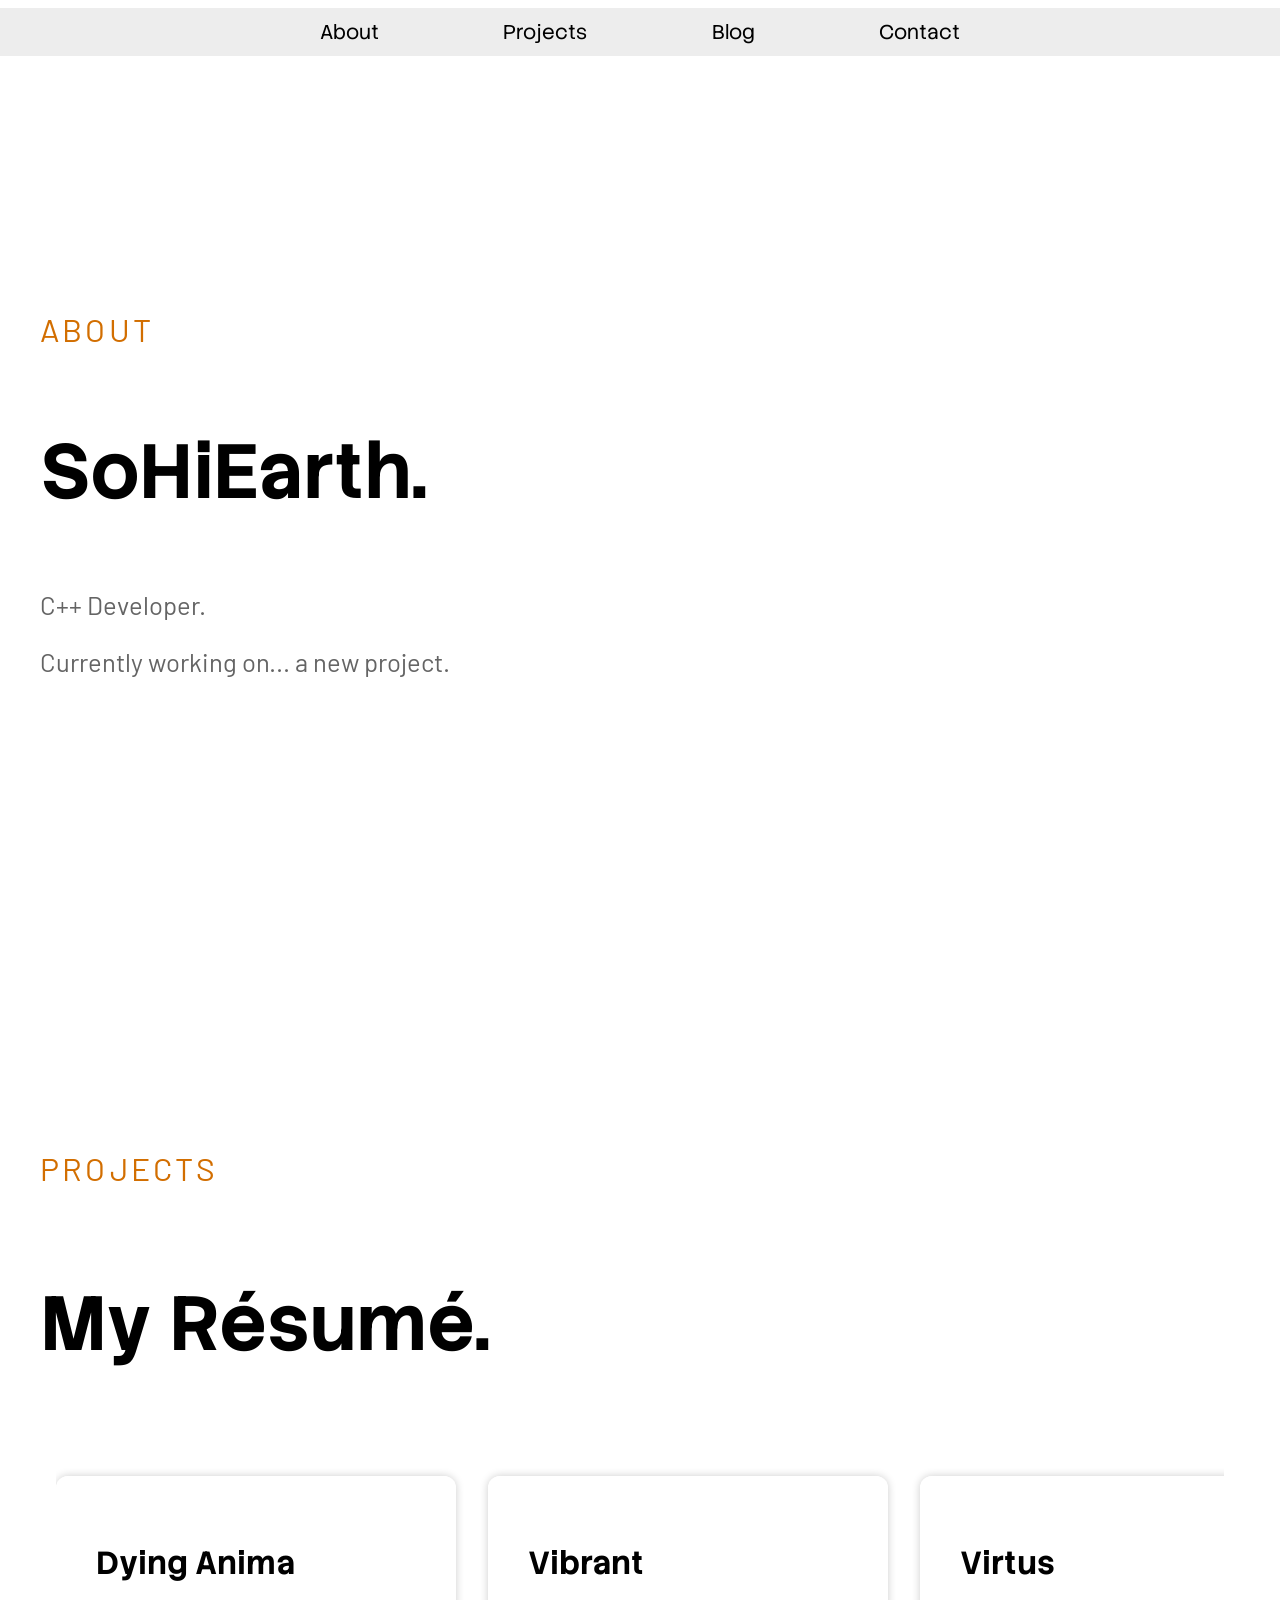
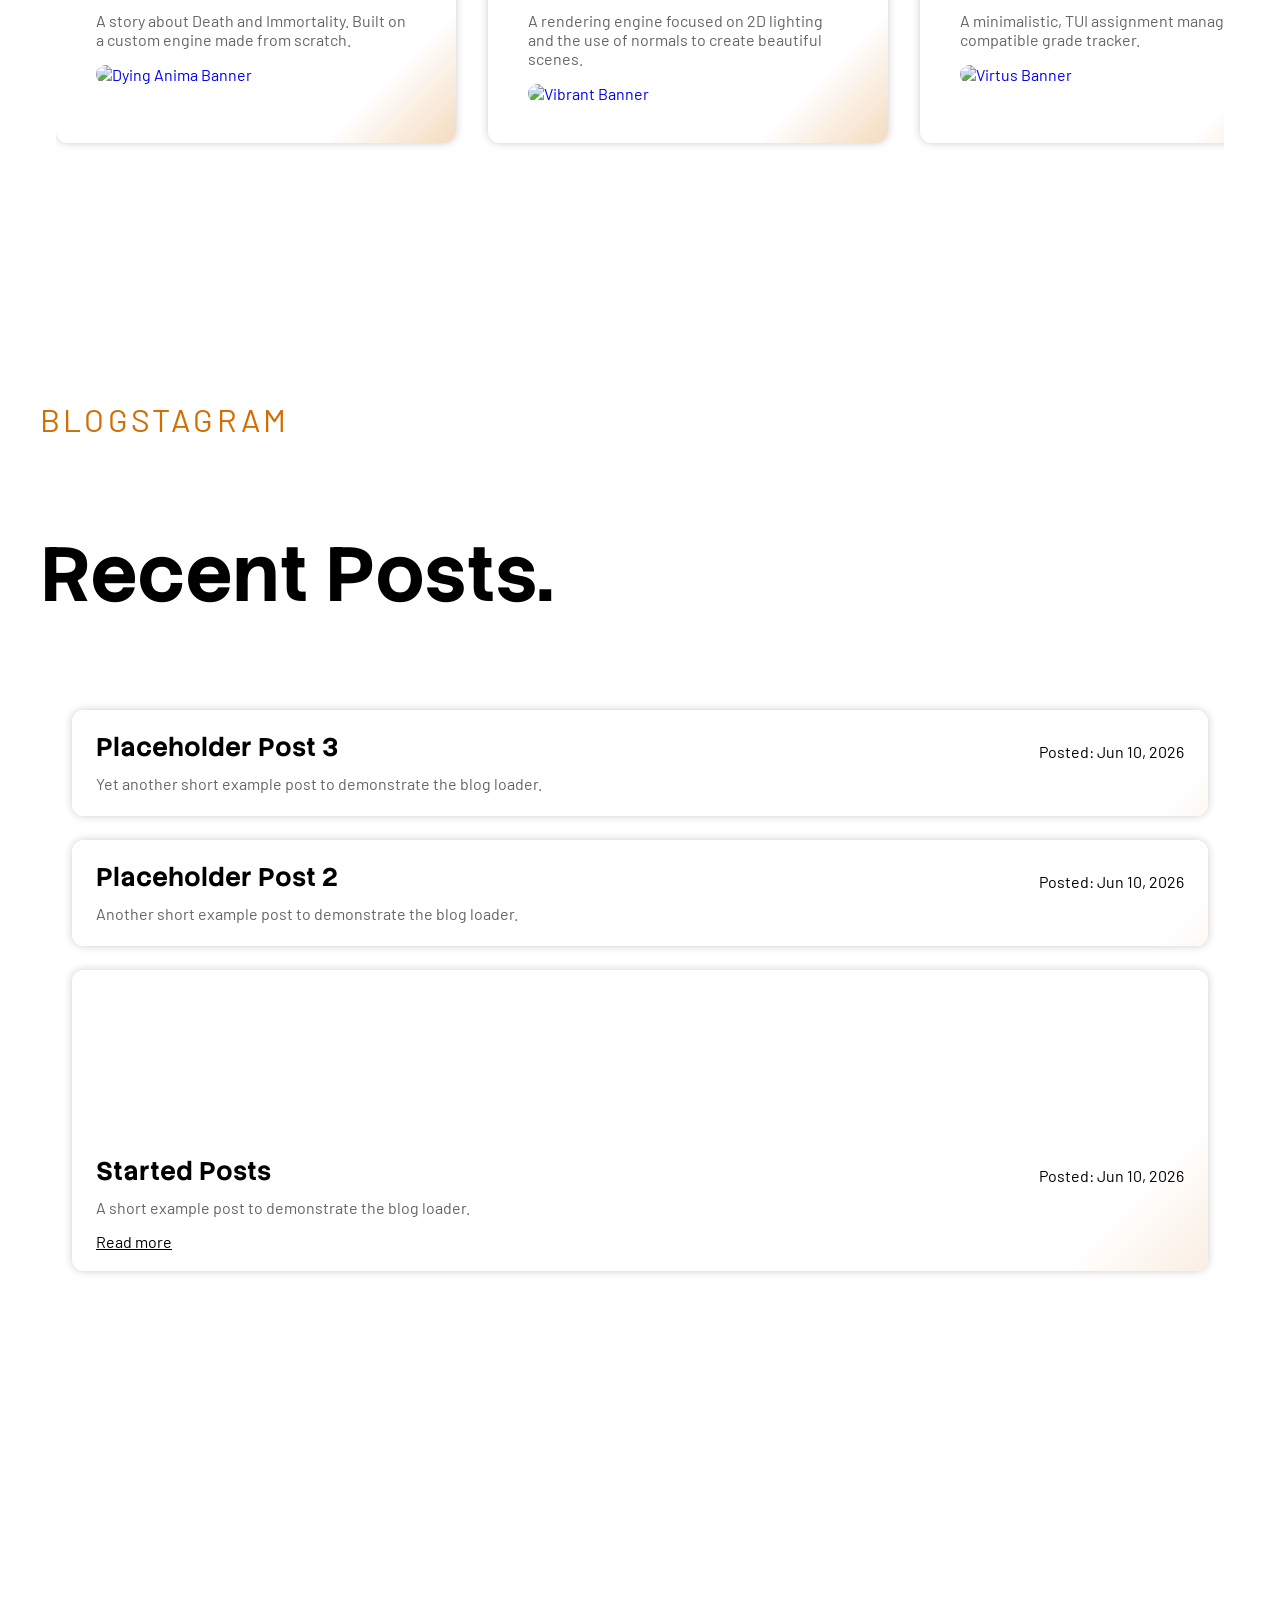
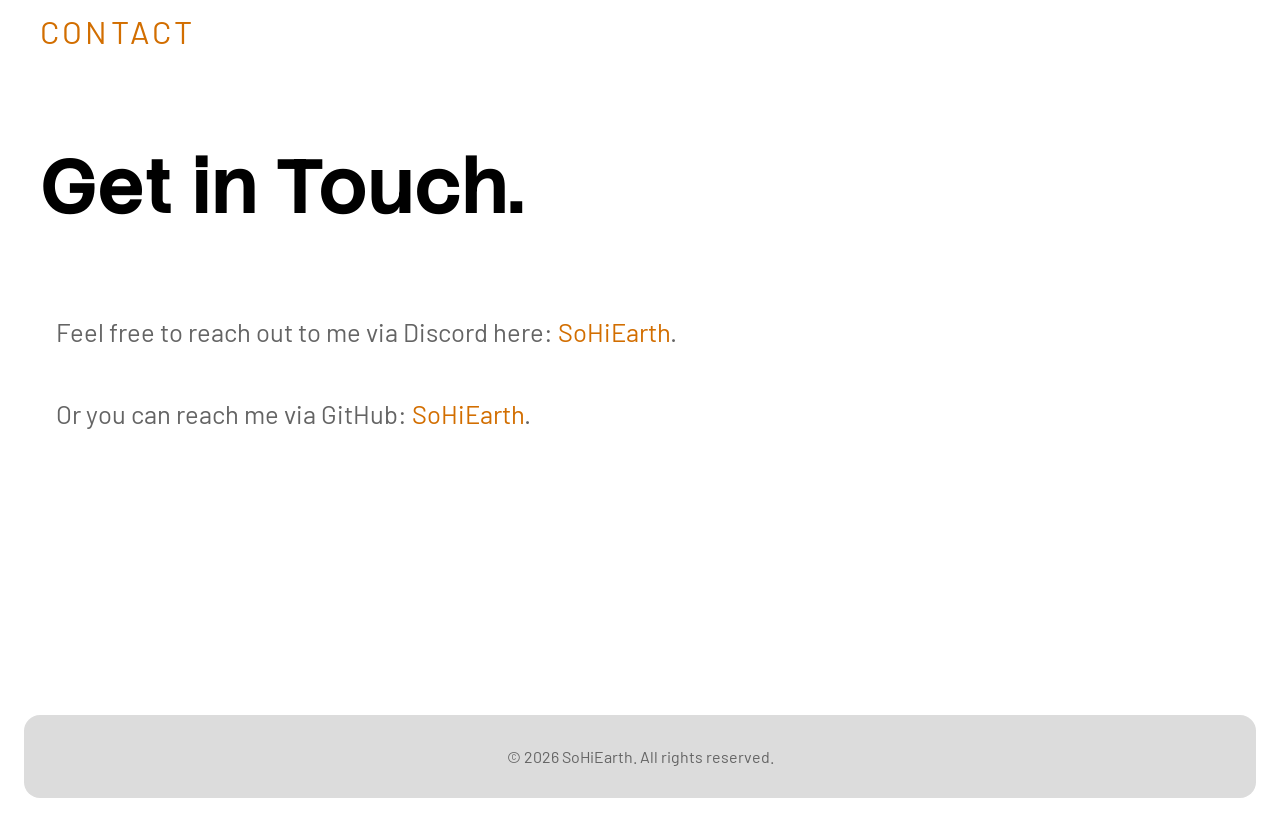
==== commit e3c47e09: "feat: Add blogs" ====
--- a/index.html
+++ b/index.html
@@ -6,27 +6,33 @@
       @import url('https://fonts.googleapis.com/css2?family=Barlow:ital,wght@0,100;0,200;0,300;0,400;0,500;0,600;0,700;0,800;0,900;1,100;1,200;1,300;1,400;1,500;1,600;1,700;1,800;1,900&display=swap');
       @import url('https://fonts.googleapis.com/css2?family=Stack+Sans+Text:wght@200..700&display=swap');
     </style>
-    <link rel="stylesheet" href="index_style.css">
+    <link rel="stylesheet" href="style.css">
+    <script src="script.js" defer></script>
+    <meta charset="UTF-8">
     <meta name="viewport" content="width=device-width, initial-scale=1.0">
   </head>
   <body class="barlow-regular">
     <header class="navbar" class="barlow-regular">
-      <a href="#intro">About</a>
-      <a href="#projects">Projects</a>
-      <a href="#contact">Contact</a>
+      <div class="navbar-content">
+        <a href="#intro">About</a>
+        <a href="#projects">Projects</a>
+        <a href="#blog">Blog</a>
+        <a href="#contact">Contact</a>
+      </div>
     </header>
-    <div id="intro" class="intro" class="barlow-regular">
-      <p class="intro-decoration">About</p>
-      <h1 class="intro-title stack-sans-text-bold">SoHiEarth.</h1>
+
+    <div class="intro scroll-snap">
+      <p class="section-decoration">About</p>
+      <h1 class="section-title stack-sans-text-bold">SoHiEarth.</h1>
       <div class="intro-description">
         <p>C++ Developer.</p>
         <p>Currently working on... a new project.</p>
       </div>
     </div>
 
-    <div id="projects" class="projects" class="barlow-regular">
-      <p class="projects-decoration">Projects</p>
-      <h2 class="projects-title stack-sans-text-bold">My Résumé.</h2>
+    <div class="projects scroll-snap">
+      <p class="section-decoration">Projects</p>
+      <h2 class="section-title stack-sans-text-bold">My Résumé.</h2>
       <div class="projects-container">
         <a class="project dying-anima" href="https://github.com/SoHiEarth/dying-anima" target="_blank">
           <h2 class="project-title stack-sans-text-bold">Dying Anima</h2>
@@ -54,9 +60,15 @@
       </div>
     </div>
 
-    <div id="contact" class="contact">
-      <p class="contact-decoration">Contact</p>
-      <h2 class="contact-title stack-sans-text-bold">Get in Touch.</h2>
+    <div class="blog scroll-snap">
+      <p class="section-decoration">Blogstagram</p>
+      <h2 class="section-title stack-sans-text-bold">Recent Posts.</h2>
+      <div class="posts"></div>
+    </div>
+
+    <div class="contact scroll-snap">
+      <p class="section-decoration">Contact</p>
+      <h2 class="section-title stack-sans-text-bold">Get in Touch.</h2>
       <p class="contact-content">
         Feel free to reach out to me via Discord here: <a href="https://discord.com/users/987678634678550548" target="_blank">SoHiEarth</a>.
       </p>
@@ -64,7 +76,7 @@
         Or you can reach me via GitHub: <a href="https://github.com/SoHiEarth" target="_blank">SoHiEarth</a>.
       </p>
     </div>
-    <footer id="footer" class="barlow-regular">
+    <footer id="footer">
       <p>© 2026 SoHiEarth. All rights reserved.</p>
     </footer>
   </body>
--- a/style.css
+++ b/style.css
@@ -0,0 +1,99 @@
+@import "navbar.css";
+@import "style.css";
+@import "font.css";
+@import "colors.css";
+@import "project.css";
+
+html {
+  scroll-snap-type: y mandatory;
+  scroll-behavior: smooth;
+}
+
+:root {
+  background-color: var(--background-color);
+}
+
+.intro {
+  margin-top: 0rem;
+}
+
+.section-decoration {
+  color: var(--accent-color);
+  font-size: clamp(2rem, 3vw, 1.5rem);
+  letter-spacing: 0.2rem;
+  text-transform: uppercase;
+  transition: color 0.5s ease, transform 0.5s ease;
+}
+
+.section-decoration:hover {
+  color: var(--secondary-color);
+  transform: translateX(10px);
+}
+
+.section-title {
+  color: var(--primary-color);
+  line-height: 1.05;
+  letter-spacing: -0.05rem;
+  font-size: clamp(4rem, 6vw, 8rem);
+}
+
+.intro-description {
+  color: var(--secondary-color);
+  font-size: clamp(1.25rem, 2vw, 3rem);
+}
+
+.blog {
+  padding-top: 3rem;
+}
+
+.contact {
+  display: flex;
+  flex-direction: column;
+  justify-content: center;
+}
+
+.contact-content {
+  color: var(--secondary-color);
+  font-size: clamp(1.25rem, 2vw, 3rem);
+  margin-left: 1rem;
+}
+
+.contact-content a {
+  color: var(--accent-color);
+  text-decoration: none;
+  transition: color 0.2s ease;
+}
+
+.contact-content a:hover {
+  color: var(--accent-color);
+}
+
+#footer {
+  color: var(--secondary-color);
+  background-color: var(--background-color-secondary);
+  border-radius: 1rem;
+  text-align: center;
+  padding: 1rem;
+  margin: 1rem;
+}
+
+.scroll-snap {
+  scroll-snap-align: start;
+  scroll-margin-top: 0rem;
+  padding: 2rem;
+  min-height: 100svh;
+  margin: 0;
+
+  /* center content vertically */
+  display: flex;
+  flex-direction: column;
+  justify-content: center;
+}
+
+@media (max-width: 768px) {
+  .intro,
+  .projects,
+  .contact {
+    padding: 1rem;
+  }
+}
